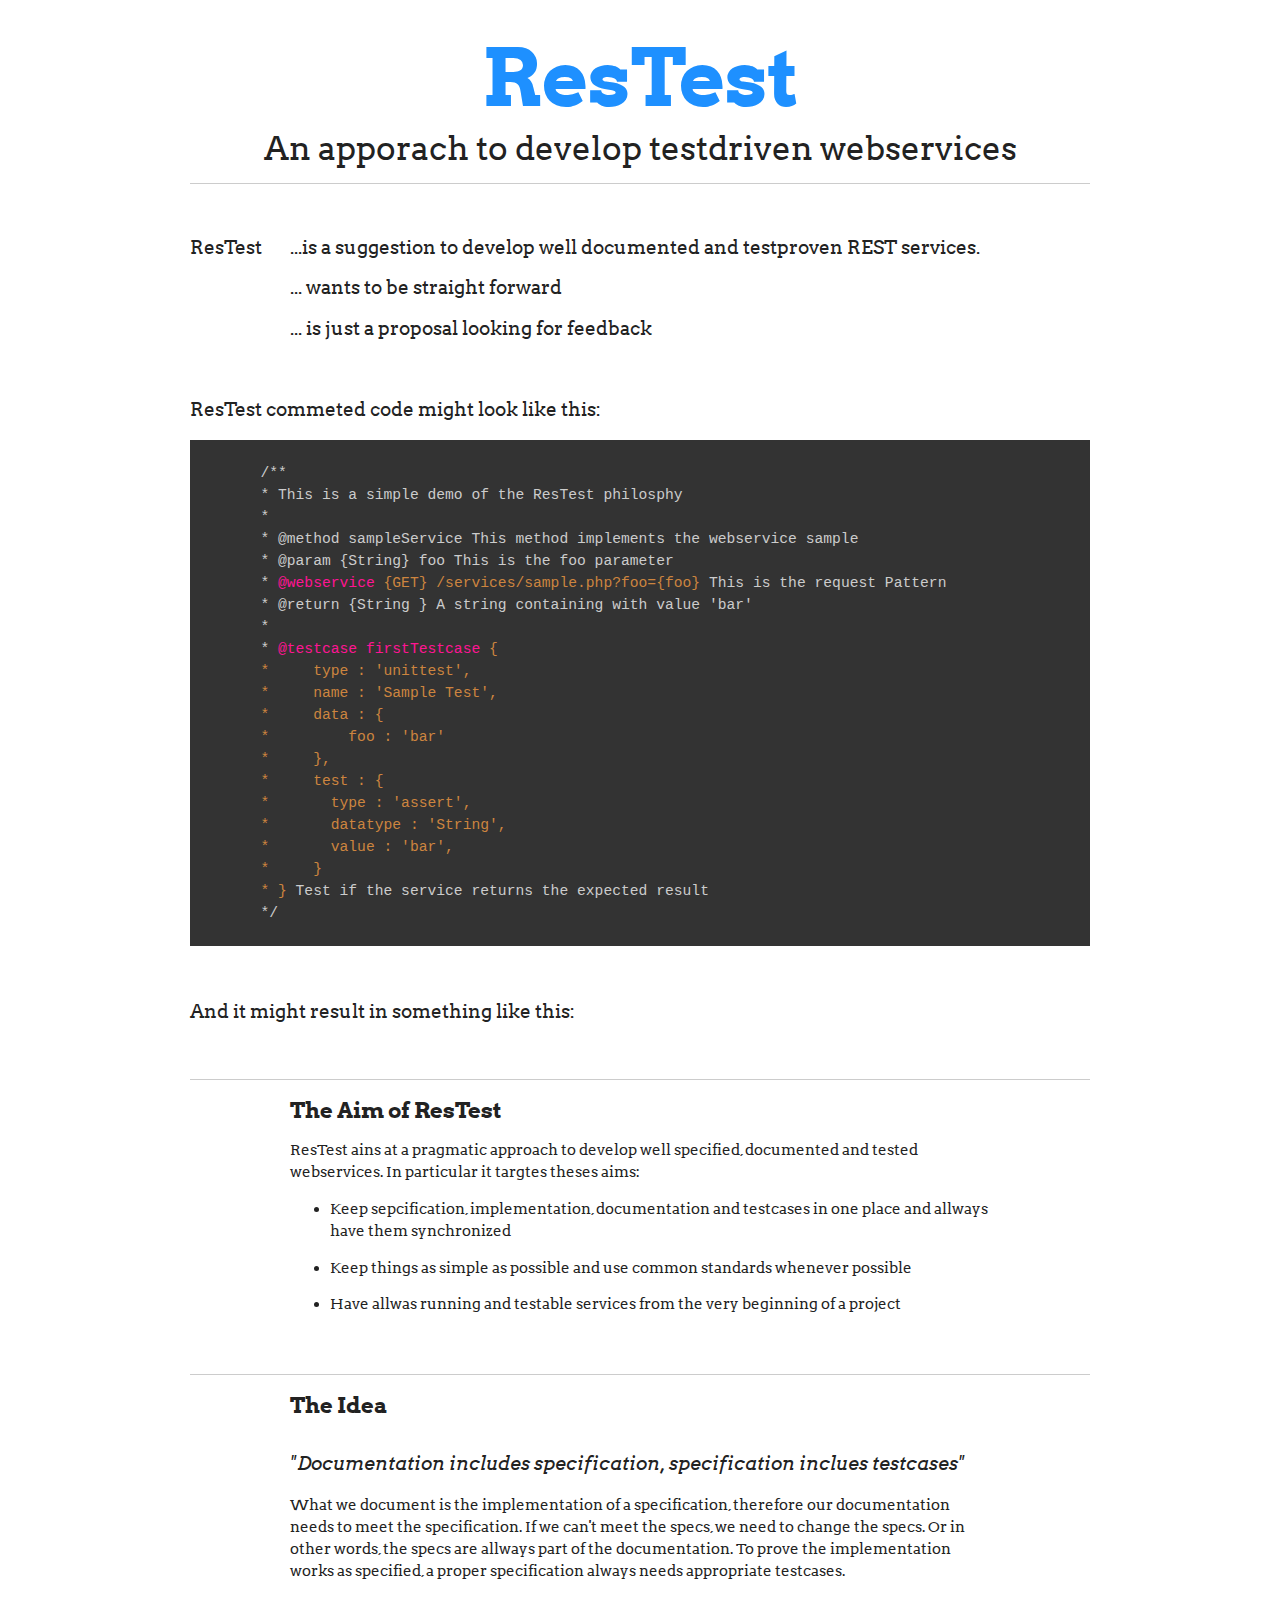
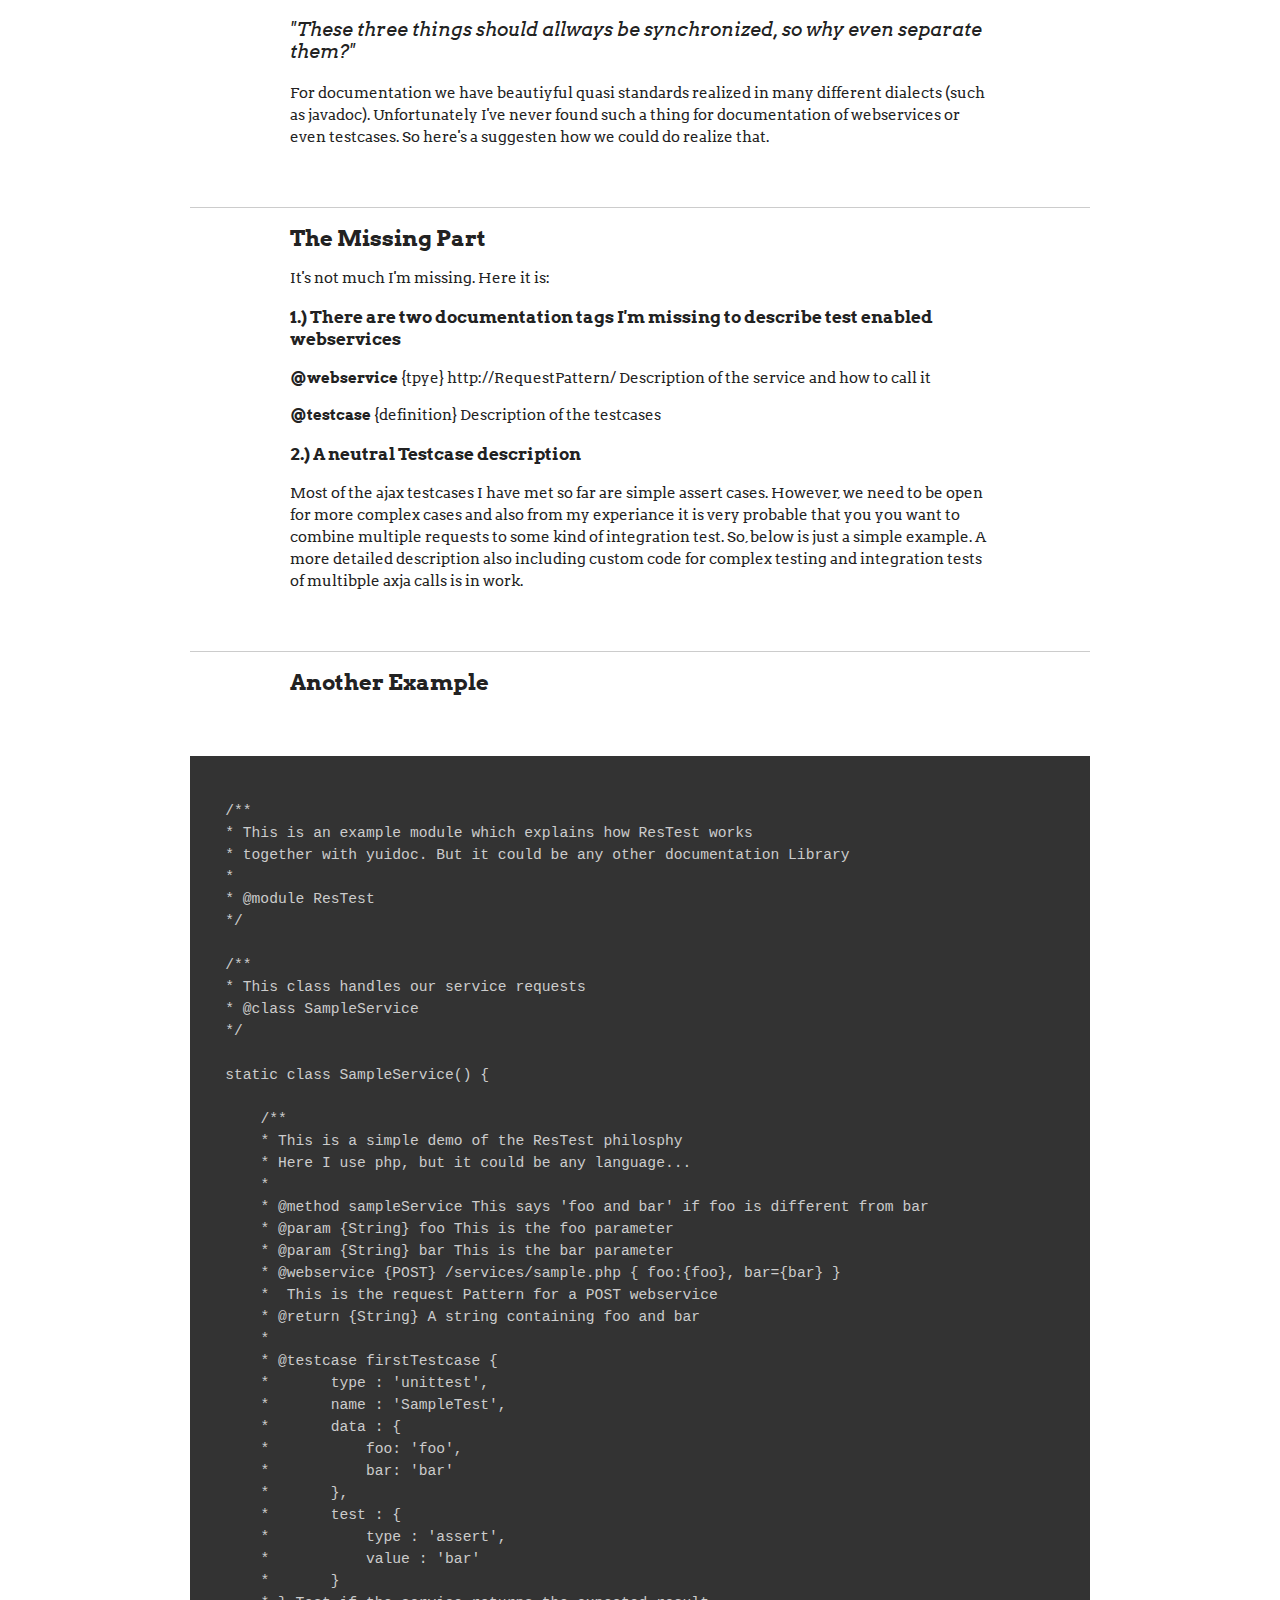
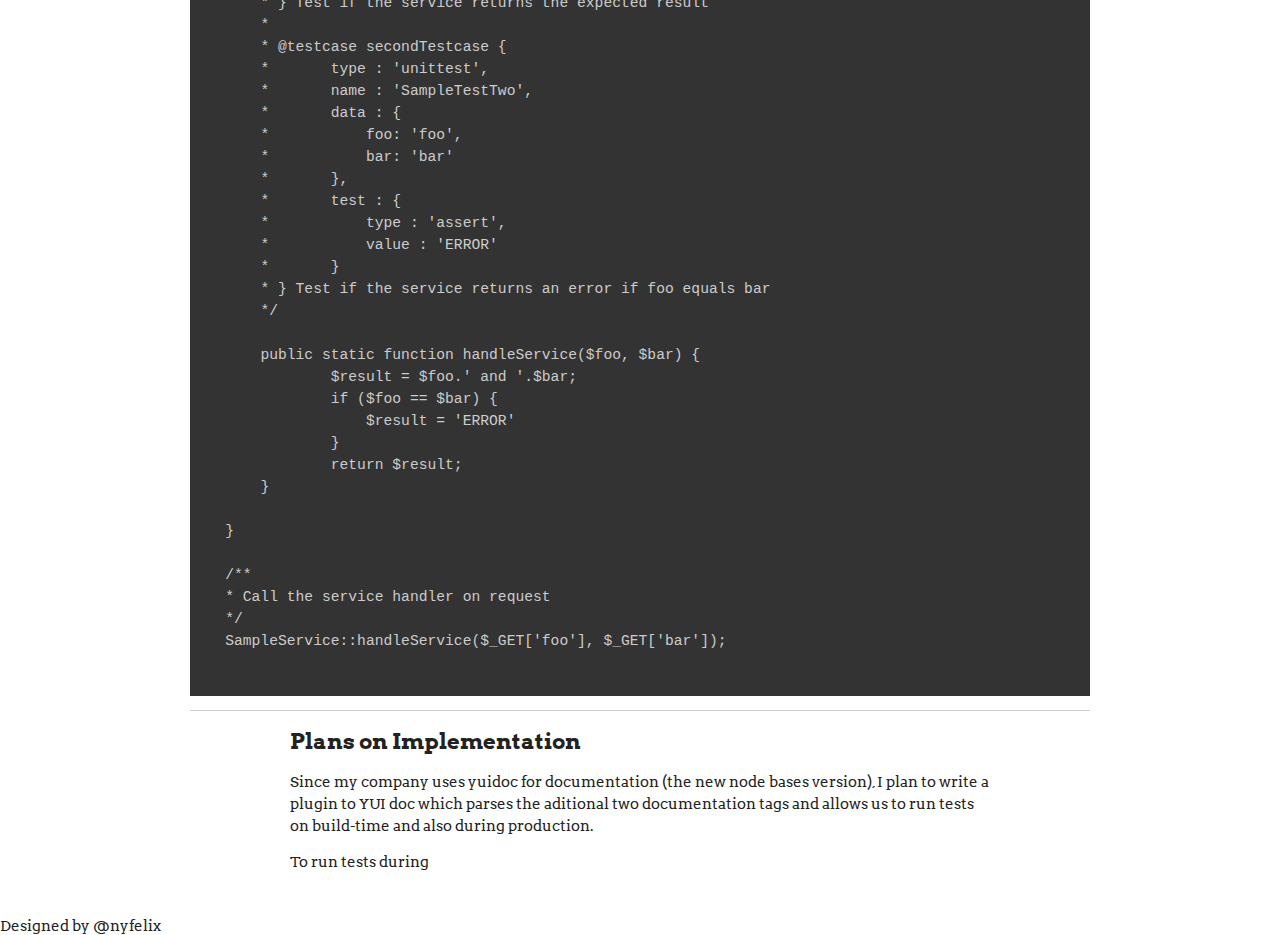
==== index.html @ 920cbd23 "First pages commit" ====
<!doctype html>
<!-- paulirish.com/2008/conditional-stylesheets-vs-css-hacks-answer-neither/ -->
<!--[if lt IE 7]> <html class="no-js ie6 oldie" lang="en"> <![endif]-->
<!--[if IE 7]>    <html class="no-js ie7 oldie" lang="en"> <![endif]-->
<!--[if IE 8]>    <html class="no-js ie8 oldie" lang="en"> <![endif]-->
<!-- Consider adding an manifest.appcache: h5bp.com/d/Offline -->
<!--[if gt IE 8]><!--> <html class="no-js" lang="en"> <!--<![endif]-->
<head>
  <meta charset="utf-8">

  <!-- Use the .htaccess and remove these lines to avoid edge case issues.
       More info: h5bp.com/b/378 -->
  <meta http-equiv="X-UA-Compatible" content="IE=edge,chrome=1">

  <title></title>
  <meta name="description" content="">
  <meta name="author" content="">

  <!-- Mobile viewport optimized: j.mp/bplateviewport -->
  <meta name="viewport" content="width=device-width,initial-scale=1">

  <!-- Place favicon.ico and apple-touch-icon.png in the root directory: mathiasbynens.be/notes/touch-icons -->

  <!-- CSS: implied media=all -->
  <!-- CSS concatenated and minified via ant build script-->
  <link rel="stylesheet" href="css/style.css">
  <!-- end CSS-->

  <!-- More ideas for your <head> here: h5bp.com/d/head-Tips -->

  <!-- All JavaScript at the bottom, except for Modernizr / Respond.
       Modernizr enables HTML5 elements & feature detects; Respond is a polyfill for min/max-width CSS3 Media Queries
       For optimal performance, use a custom Modernizr build: www.modernizr.com/download/ -->
  <script src="js/libs/modernizr-2.0.6.min.js"></script>
</head>

<body>

  <div id="container">
    <header id="title">
        <div class="title-main">ResTest</div>
        <div class="title-slogan">An apporach to develop testdriven webservices</div>
		<hr>
    </header>
    <div id="main" role="main">
        <p>&nbsp;</p>
        <div class="highlight"><div style="float: left;">ResTest</div><div class="indent">...is a suggestion to develop well documented and testproven REST services.</div></div>
		<p class="highlight"><span class="indent">... wants to be straight forward</span></p>
		<p class="highlight"><span class="indent">... is just a proposal looking for feedback</span></p>
		<p>&nbsp;</p>
                <p class="highlight">ResTest commeted code might look like this:</p>
		<pre class="code">

	/**
	* This is a simple demo of the ResTest philosphy
	* 
	* @method sampleService This method implements the webservice sample
	* @param {String} foo This is the foo parameter
	* <span class="code-tag">@webservice </span><span class="code-values">{GET} /services/sample.php?foo={foo}</span> This is the request Pattern
	* @return {String } A string containing with value 'bar'
	* 
	* <span class="code-tag">@testcase firstTestcase </span><span class="code-values">{
	*     type : 'unittest',
	*     name : 'Sample Test',
	*     data : {
	*         foo : 'bar'
	*     },
	*     test : {
	*       type : 'assert',
	*       datatype : 'String',
	*       value : 'bar',
	*     }
	* }</span> Test if the service returns the expected result
	*/
		</pre>
                <p>&nbsp;</p>
                <p class="highlight">And it might result in something like this:</p>
                <p>&nbsp;</p>
		<hr>
		<article>
		<h2>The Aim of ResTest</h2>
		<p>ResTest ains at a pragmatic approach to develop well specified, documented and tested webservices.
		In particular it targtes theses aims:</p>
		<ul>
		 <li>Keep sepcification, implementation, documentation and testcases in one place and allways have them synchronized</li>
		 <li>Keep things as simple as possible and use common standards whenever possible</li>
		 <li>Have allwas running and testable services from the very beginning of a project</li>
		 </ul>
		</article>
		<hr>
		<article>
		<h2>The Idea</h2>
		<p class="cite">"Documentation includes specification, specification inclues testcases"</p>
 
		<p>What we document is the implementation of a specification, therefore our 
		documentation needs to meet the specification. If we can't meet the specs,
		we need to change the specs. Or in other words, the specs are allways part
		of the documentation. To prove the implementation works as specified, a proper
		specification always needs appropriate testcases.</p>

		<p class="cite">"These three things should allways be synchronized, so why even separate them?"</p>
		
		<p>For documentation we have beautiyful quasi standards realized in many 
		different dialects (such as javadoc). Unfortunately I've never found 
		such a thing for documentation of webservices or even testcases. So here's
		a suggesten how we could do realize that.</p>
		</article>
                <hr>
		<article>
		<h2>The Missing Part</h2>

		<p>It's not much I'm missing. Here it is:</p>

		<h3>1.) There are two documentation tags I'm missing to describe test enabled webservices</h3>
                <p><strong>@webservice</strong> {tpye} http://RequestPattern/ Description of the service and how to call it</p>
                <p><strong>@testcase</strong> {definition} Description of the testcases</p>
		<h3>2.) A neutral Testcase description</h3>
		<p>Most of the ajax testcases I have met so far are simple assert cases. However, we need
                to be open for more complex cases and also from my experiance it is very probable that you
                you want to combine multiple requests to some kind of integration test. So, below is just a
                simple example. A more detailed description also including custom code for complex testing
                and integration tests of multibple axja calls is in work.
                </article>
                <hr>
		<article>
		<h2>Another Example</h2>
		</article>
		<pre class="code"><code>

    /**
    * This is an example module which explains how ResTest works
    * together with yuidoc. But it could be any other documentation Library
    *
    * @module ResTest
    */

    /**
    * This class handles our service requests
    * @class SampleService
    */

    static class SampleService() {

        /**
        * This is a simple demo of the ResTest philosphy
        * Here I use php, but it could be any language...
        *
        * @method sampleService This says 'foo and bar' if foo is different from bar
        * @param {String} foo This is the foo parameter
        * @param {String} bar This is the bar parameter
        * @webservice {POST} /services/sample.php { foo:{foo}, bar={bar} }
        *  This is the request Pattern for a POST webservice
        * @return {String} A string containing foo and bar
        *
        * @testcase firstTestcase {
        *	type : 'unittest',
        *	name : 'SampleTest',
        *       data : {
        *           foo: 'foo',
        *           bar: 'bar'
        *       },
        *	test : {
        *           type : 'assert',
        *           value : 'bar'
        *	}
        * } Test if the service returns the expected result
        *
        * @testcase secondTestcase {
        *	type : 'unittest',
        *	name : 'SampleTestTwo',
        *       data : {
        *           foo: 'foo',
        *           bar: 'bar'
        *       },
        *	test : {
        *           type : 'assert',
        *           value : 'ERROR'
        *	}
        * } Test if the service returns an error if foo equals bar
        */

        public static function handleService($foo, $bar) {
                $result = $foo.' and '.$bar;
                if ($foo == $bar) {
                    $result = 'ERROR'
                }
                return $result;
        }

    }

    /**
    * Call the service handler on request
    */
    SampleService::handleService($_GET['foo'], $_GET['bar']);

		</code></pre>
                
                <hr>
		<article>
		<h2>Plans on Implementation</h2>

		<p>Since my company uses yuidoc for documentation (the new node bases version), I plan to write a plugin
		to YUI doc which parses the aditional two documentation tags and allows us to run tests on build-time and
                also during production.</p>
                <p>To run tests during 
		</article>
    </div>
    <footer>
        Designed by @nyfelix
    </footer>
  </div> <!--! end of #container -->


  <!-- JavaScript at the bottom for fast page loading -->

  <!-- Grab Google CDN's jQuery, with a protocol relative URL; fall back to local if offline -->
  <script src="//ajax.googleapis.com/ajax/libs/jquery/1.7.1/jquery.min.js"></script>
  <script>window.jQuery || document.write('<script src="js/libs/jquery-1.7.1.min.js"><\/script>')</script>


  <!-- scripts concatenated and minified via ant build script-->
  <script defer src="js/plugins.js"></script>
  <script defer src="js/script.js"></script>
  <!-- end scripts-->

	
  <!-- Change UA-XXXXX-X to be your site's ID -->
  <script>
    window._gaq = [['_setAccount','UAXXXXXXXX1'],['_trackPageview'],['_trackPageLoadTime']];
    Modernizr.load({
      load: ('https:' == location.protocol ? '//ssl' : '//www') + '.google-analytics.com/ga.js'
    });
  </script>


  <!-- Prompt IE 6 users to install Chrome Frame. Remove this if you want to support IE 6.
       chromium.org/developers/how-tos/chrome-frame-getting-started -->
  <!--[if lt IE 7 ]>
    <script src="//ajax.googleapis.com/ajax/libs/chrome-frame/1.0.3/CFInstall.min.js"></script>
    <script>window.attachEvent('onload',function(){CFInstall.check({mode:'overlay'})})</script>
  <![endif]-->
  
</body>
</html>
---- css/style.css ----
/* 
 * HTML5 ✰ Boilerplate
 *
 * What follows is the result of much research on cross-browser styling. 
 * Credit left inline and big thanks to Nicolas Gallagher, Jonathan Neal,
 * Kroc Camen, and the H5BP dev community and team.
 *
 * Detailed information about this CSS: h5bp.com/css
 * 
 * ==|== normalize ==========================================================
 */


/* =============================================================================
   HTML5 display definitions
   ========================================================================== */

article, aside, details, figcaption, figure, footer, header, hgroup, nav, section { display: block; }
audio, canvas, video { display: inline-block; *display: inline; *zoom: 1; }
audio:not([controls]) { display: none; }
[hidden] { display: none; }

/* =============================================================================
   Base
   ========================================================================== */

/*
 * 1. Correct text resizing oddly in IE6/7 when body font-size is set using em units
 * 2. Force vertical scrollbar in non-IE
 * 3. Prevent iOS text size adjust on device orientation change, without disabling user zoom: h5bp.com/g
 */

html { font-size: 100%; overflow-y: scroll; -webkit-text-size-adjust: 100%; -ms-text-size-adjust: 100%; }

body { margin: 0; font-size: 13px; line-height: 1.231; }

body, button, input, select, textarea { font-family: sans-serif; color: #222; }

/* 
 * Remove text-shadow in selection highlight: h5bp.com/i
 * These selection declarations have to be separate
 * Also: hot pink! (or customize the background color to match your design)
 */

::-moz-selection { background: #fe57a1; color: #fff; text-shadow: none; }
::selection { background: #fe57a1; color: #fff; text-shadow: none; }


/* =============================================================================
   Links
   ========================================================================== */

a { color: #00e; }
a:visited { color: #551a8b; }
a:hover { color: #06e; }
a:focus { outline: thin dotted; }

/* Improve readability when focused and hovered in all browsers: h5bp.com/h */
a:hover, a:active { outline: 0; }


/* =============================================================================
   Typography
   ========================================================================== */

abbr[title] { border-bottom: 1px dotted; }

b, strong { font-weight: bold; }

blockquote { margin: 1em 40px; }

dfn { font-style: italic; }

hr { display: block; height: 1px; border: 0; border-top: 1px solid #ccc; margin: 1em 0; padding: 0; }

ins { background: #ff9; color: #000; text-decoration: none; }

mark { background: #ff0; color: #000; font-style: italic; font-weight: bold; }

/* Redeclare monospace font family: h5bp.com/j */
pre, code, kbd, samp { font-family: monospace, monospace; _font-family: 'courier new', monospace; font-size: 1em; }

/* Improve readability of pre-formatted text in all browsers */
pre { white-space: pre; white-space: pre-wrap; word-wrap: break-word; }

q { quotes: none; }
q:before, q:after { content: ""; content: none; }

small { font-size: 85%; }

/* Position subscript and superscript content without affecting line-height: h5bp.com/k */
sub, sup { font-size: 75%; line-height: 0; position: relative; vertical-align: baseline; }
sup { top: -0.5em; }
sub { bottom: -0.25em; }


/* =============================================================================
   Lists
   ========================================================================== */

ul, ol { margin: 1em 0; padding: 0 0 0 40px; }
dd { margin: 0 0 0 40px; }
nav ul, nav ol { list-style: none; list-style-image: none; margin: 0; padding: 0; }


/* =============================================================================
   Embedded content
   ========================================================================== */

/*
 * 1. Improve image quality when scaled in IE7: h5bp.com/d
 * 2. Remove the gap between images and borders on image containers: h5bp.com/e 
 */

img { border: 0; -ms-interpolation-mode: bicubic; vertical-align: middle; }

/*
 * Correct overflow not hidden in IE9 
 */

svg:not(:root) { overflow: hidden; }


/* =============================================================================
   Figures
   ========================================================================== */

figure { margin: 0; }


/* =============================================================================
   Forms
   ========================================================================== */

form { margin: 0; }
fieldset { border: 0; margin: 0; padding: 0; }

/* Indicate that 'label' will shift focus to the associated form element */
label { cursor: pointer; }

/* 
 * 1. Correct color not inheriting in IE6/7/8/9 
 * 2. Correct alignment displayed oddly in IE6/7 
 */

legend { border: 0; *margin-left: -7px; padding: 0; }

/*
 * 1. Correct font-size not inheriting in all browsers
 * 2. Remove margins in FF3/4 S5 Chrome
 * 3. Define consistent vertical alignment display in all browsers
 */

button, input, select, textarea { font-size: 100%; margin: 0; vertical-align: baseline; *vertical-align: middle; }

/*
 * 1. Define line-height as normal to match FF3/4 (set using !important in the UA stylesheet)
 * 2. Correct inner spacing displayed oddly in IE6/7
 */

button, input { line-height: normal; *overflow: visible; }

/*
 * Reintroduce inner spacing in 'table' to avoid overlap and whitespace issues in IE6/7
 */

table button, table input { *overflow: auto; }

/*
 * 1. Display hand cursor for clickable form elements
 * 2. Allow styling of clickable form elements in iOS
 */

button, input[type="button"], input[type="reset"], input[type="submit"] { cursor: pointer; -webkit-appearance: button; }

/*
 * Consistent box sizing and appearance
 */

input[type="checkbox"], input[type="radio"] { box-sizing: border-box; }
input[type="search"] { -webkit-appearance: textfield; -moz-box-sizing: content-box; -webkit-box-sizing: content-box; box-sizing: content-box; }
input[type="search"]::-webkit-search-decoration { -webkit-appearance: none; }

/* 
 * Remove inner padding and border in FF3/4: h5bp.com/l 
 */

button::-moz-focus-inner, input::-moz-focus-inner { border: 0; padding: 0; }

/* 
 * 1. Remove default vertical scrollbar in IE6/7/8/9 
 * 2. Allow only vertical resizing
 */

textarea { overflow: auto; vertical-align: top; resize: vertical; }

/* Colors for form validity */
input:valid, textarea:valid {  }
input:invalid, textarea:invalid { background-color: #f0dddd; }


/* =============================================================================
   Tables
   ========================================================================== */

table { border-collapse: collapse; border-spacing: 0; }
td { vertical-align: top; }


/* ==|== primary styles =====================================================
   Author: Felix Nyffenegger
   Thanks to BoilerPlate people ;-)
   ========================================================================== */

@font-face {
    font-family: 'Arvo';
    src: url('../font/Arvo-Regular.ttf') format('truetype');
    font-weight: normal;
    font-style: normal;
}

@font-face {
    font-family: 'Arvo';
    src: url('../font/Arvo-Bold.ttf') format('truetype');
    font-weight: bold;
    font-style: normal;
}

@font-face {
    font-family: 'Arvo';
    src: url('../font/Arvo-BoldItalic.ttf') format('truetype');
    font-weight: bold;
    font-style: italic;
}

@font-face {
    font-family: 'Arvo';
    src: url('../font/Arvo-Italic.ttf') format('truetype');
    font-weight: normal;
    font-style: italic;
}


body {
    font-family: Arvo, Helvetica, sans-serif;
    background-color: #fff;
	font-size: 11pt;
}

header {
    text-align: center;
    margin-top: 2em;
    width: 900px;
    margin-left: auto;
    margin-right: auto;
}

li {
    margin-top: 1em;
    margin-bottom: 1em;
}

article {
    padding-bottom: 2em;
}

.title-main {
    font-weight: bold;
    color: dodgerBlue;
    font-size: 60pt;
}

.title-slogan {
    font-size: 25pt;
}

#main {
	margin-left:auto;
	margin-right:auto;
	width:900px;
        line-height: 1.5em;
}

#main article {
	width:700px;
	margin-left:100px;
}

.highlight {
	font-size:14pt;
	/*background-color: yellow;*/
}

.indent {
	margin-left:100px;
}
.code {
	color: #cccccc;
	background-color:#333333;
}

.code-tag {
    color:deeppink;
}

.code-values {
    color:peru;
}

.cite {
    font-size: 14pt;
    font-style: italic;
	margin-top: 2em;
	margin-bottom: 1em;
}




/* ==|== non-semantic helper classes ========================================
   Please define your styles before this section.
   ========================================================================== */

/* For image replacement */
.ir { display: block; border: 0; text-indent: -999em; overflow: hidden; background-color: transparent; background-repeat: no-repeat; text-align: left; direction: ltr; }
.ir br { display: none; }

/* Hide from both screenreaders and browsers: h5bp.com/u */
.hidden { display: none !important; visibility: hidden; }

/* Hide only visually, but have it available for screenreaders: h5bp.com/v */
.visuallyhidden { border: 0; clip: rect(0 0 0 0); height: 1px; margin: -1px; overflow: hidden; padding: 0; position: absolute; width: 1px; }

/* Extends the .visuallyhidden class to allow the element to be focusable when navigated to via the keyboard: h5bp.com/p */
.visuallyhidden.focusable:active, .visuallyhidden.focusable:focus { clip: auto; height: auto; margin: 0; overflow: visible; position: static; width: auto; }

/* Hide visually and from screenreaders, but maintain layout */
.invisible { visibility: hidden; }

/* Contain floats: h5bp.com/q */ 
.clearfix:before, .clearfix:after { content: ""; display: table; }
.clearfix:after { clear: both; }
.clearfix { zoom: 1; }



/* ==|== media queries ======================================================
   PLACEHOLDER Media Queries for Responsive Design.
   These override the primary ('mobile first') styles
   Modify as content requires.
   ========================================================================== */

@media only screen and (min-width: 480px) {
  /* Style adjustments for viewports 480px and over go here */

}

@media only screen and (min-width: 768px) {
  /* Style adjustments for viewports 768px and over go here */

}



/* ==|== print styles =======================================================
   Print styles.
   Inlined to avoid required HTTP connection: h5bp.com/r
   ========================================================================== */
 
@media print {
  * { background: transparent !important; color: black !important; text-shadow: none !important; filter:none !important; -ms-filter: none !important; } /* Black prints faster: h5bp.com/s */
  a, a:visited { text-decoration: underline; }
  a[href]:after { content: " (" attr(href) ")"; }
  abbr[title]:after { content: " (" attr(title) ")"; }
  .ir a:after, a[href^="javascript:"]:after, a[href^="#"]:after { content: ""; }  /* Don't show links for images, or javascript/internal links */
  pre, blockquote { border: 1px solid #999; page-break-inside: avoid; }
  thead { display: table-header-group; } /* h5bp.com/t */
  tr, img { page-break-inside: avoid; }
  img { max-width: 100% !important; }
  @page { margin: 0.5cm; }
  p, h2, h3 { orphans: 3; widows: 3; }
  h2, h3 { page-break-after: avoid; }
}
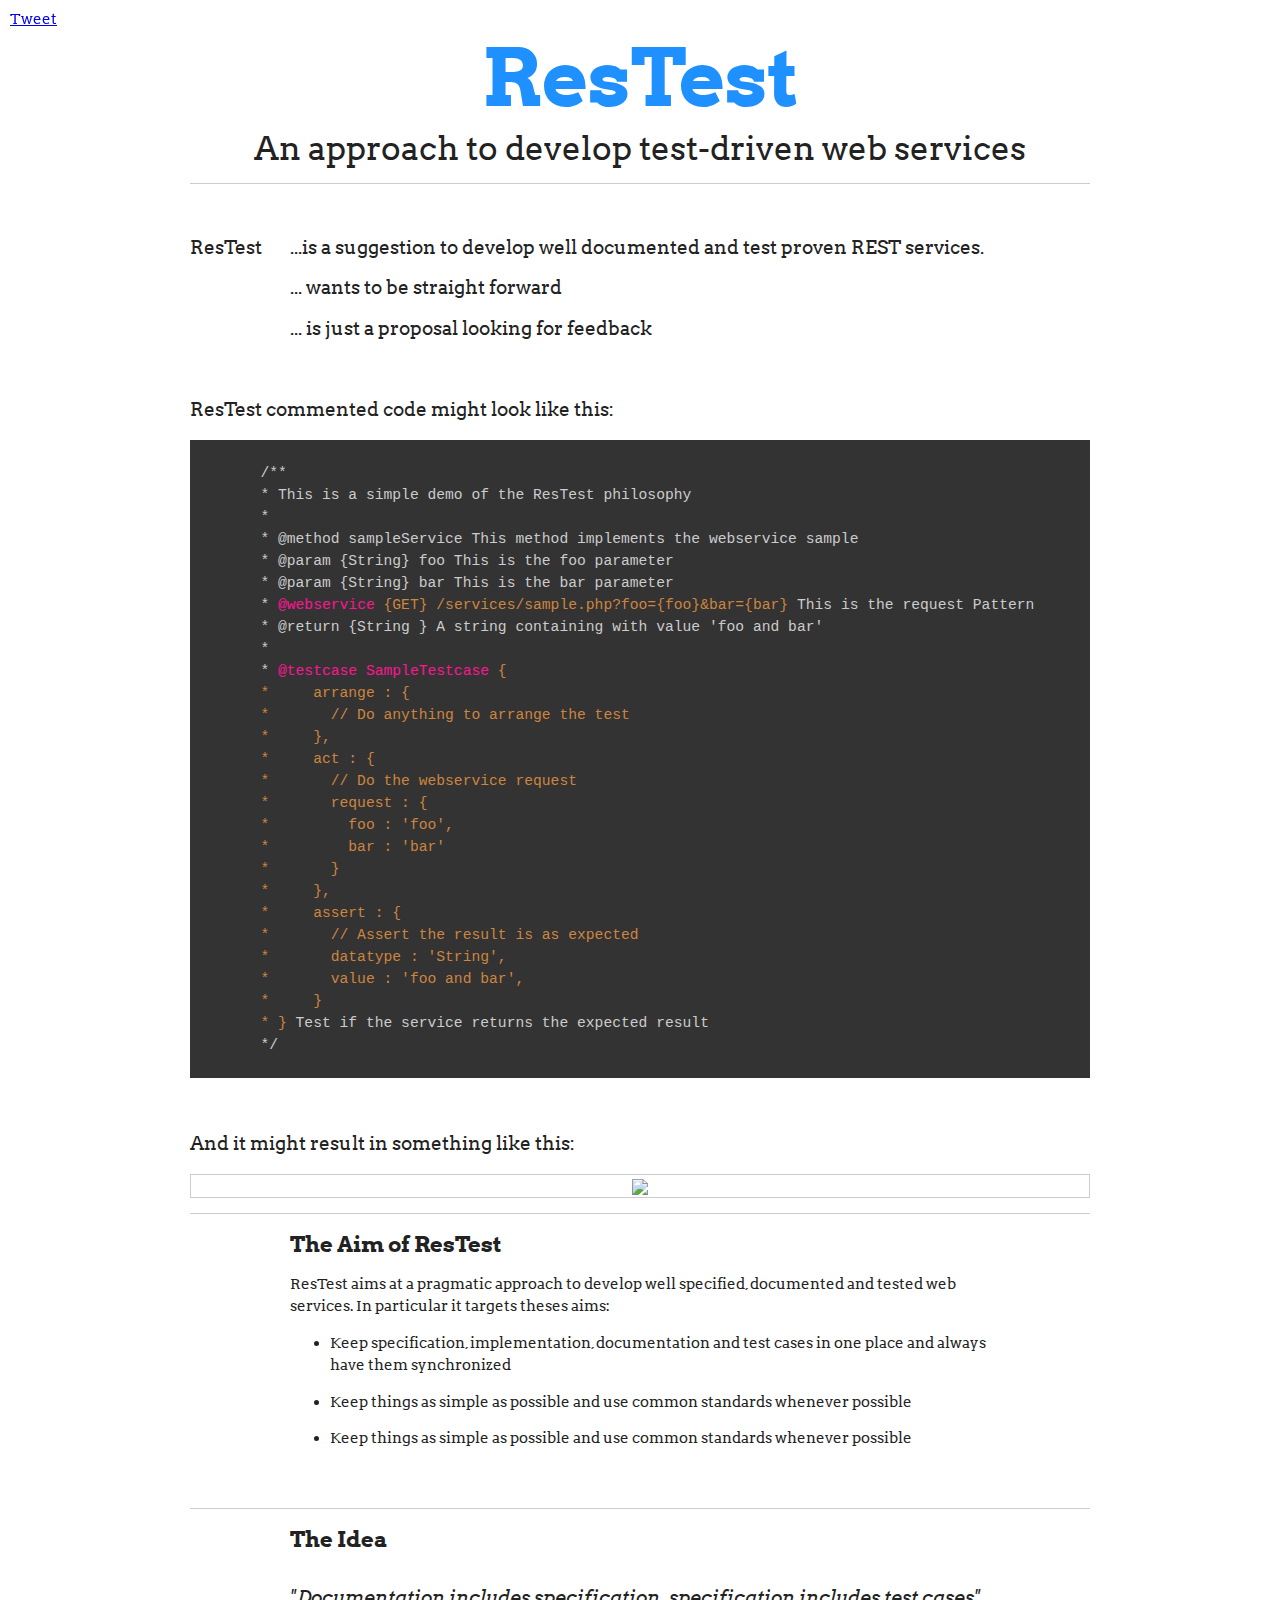
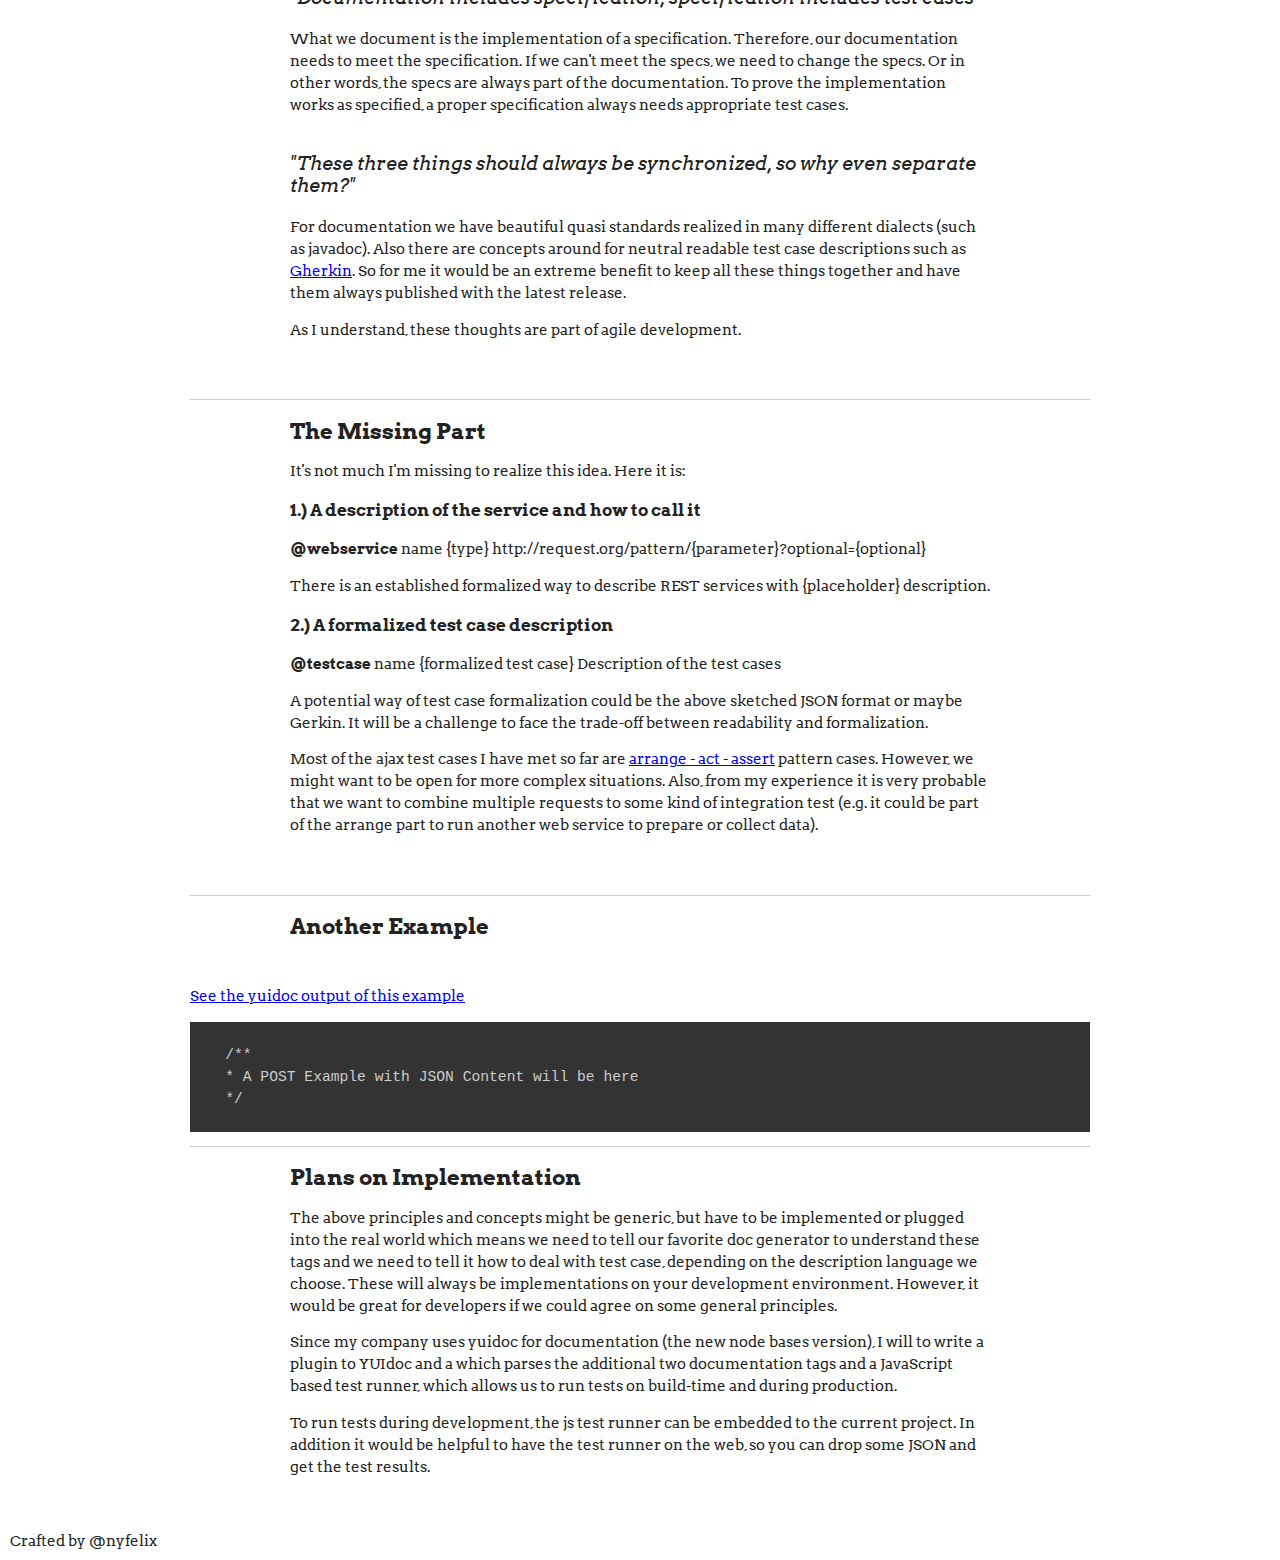
==== commit ef0c9b3e: "update and many corrections" ====
--- a/index.html
+++ b/index.html
@@ -39,175 +39,130 @@
   <div id="container">
     <header id="title">
         <div class="title-main">ResTest</div>
-        <div class="title-slogan">An apporach to develop testdriven webservices</div>
-		<hr>
-    </header>
+        <div class="title-slogan">An approach to develop test-driven web services</div>
+        <hr>
+        <div id="feedback">
+        <a href="https://twitter.com/share" class="twitter-share-button" data-via="nyfelix" data-size="large" data-hashtags="restest">Tweet</a>
+        <script>!function(d,s,id){var js,fjs=d.getElementsByTagName(s)[0];if(!d.getElementById(id)){js=d.createElement(s);js.id=id;js.src="//platform.twitter.com/widgets.js";fjs.parentNode.insertBefore(js,fjs);}}(document,"script","twitter-wjs");</script>
+        </div>
+    </header>      
     <div id="main" role="main">
         <p>&nbsp;</p>
-        <div class="highlight"><div style="float: left;">ResTest</div><div class="indent">...is a suggestion to develop well documented and testproven REST services.</div></div>
+        <div class="highlight"><div style="float: left;">ResTest</div><div class="indent">...is a suggestion to develop well documented and test proven REST services.</div></div>
 		<p class="highlight"><span class="indent">... wants to be straight forward</span></p>
 		<p class="highlight"><span class="indent">... is just a proposal looking for feedback</span></p>
 		<p>&nbsp;</p>
-                <p class="highlight">ResTest commeted code might look like this:</p>
+                <p class="highlight">ResTest commented code might look like this:</p>
 		<pre class="code">
 
 	/**
-	* This is a simple demo of the ResTest philosphy
+	* This is a simple demo of the ResTest philosophy
 	* 
 	* @method sampleService This method implements the webservice sample
 	* @param {String} foo This is the foo parameter
-	* <span class="code-tag">@webservice </span><span class="code-values">{GET} /services/sample.php?foo={foo}</span> This is the request Pattern
-	* @return {String } A string containing with value 'bar'
+	* @param {String} bar This is the bar parameter
+	* <span class="code-tag">@webservice </span><span class="code-values">{GET} /services/sample.php?foo={foo}&bar={bar}</span> This is the request Pattern
+	* @return {String } A string containing with value 'foo and bar'
 	* 
-	* <span class="code-tag">@testcase firstTestcase </span><span class="code-values">{
-	*     type : 'unittest',
-	*     name : 'Sample Test',
-	*     data : {
-	*         foo : 'bar'
+	* <span class="code-tag">@testcase SampleTestcase </span><span class="code-values">{
+        *     arrange : {
+        *       // Do anything to arrange the test
 	*     },
-	*     test : {
-	*       type : 'assert',
+	*     act : {
+        *       // Do the webservice request
+        *       request : {
+        *         foo : 'foo',
+        *         bar : 'bar'
+        *       }
+        *     },
+	*     assert : {
+        *       // Assert the result is as expected
 	*       datatype : 'String',
-	*       value : 'bar',
+	*       value : 'foo and bar',
 	*     }
 	* }</span> Test if the service returns the expected result
 	*/
 		</pre>
                 <p>&nbsp;</p>
                 <p class="highlight">And it might result in something like this:</p>
-                <p>&nbsp;</p>
+                <div class="preview"><img src="img/example.png"></div>
 		<hr>
 		<article>
 		<h2>The Aim of ResTest</h2>
-		<p>ResTest ains at a pragmatic approach to develop well specified, documented and tested webservices.
-		In particular it targtes theses aims:</p>
+		<p>ResTest aims at a pragmatic approach to develop well specified, documented and tested web services. In particular it targets theses aims:</p>
 		<ul>
-		 <li>Keep sepcification, implementation, documentation and testcases in one place and allways have them synchronized</li>
+		 <li>Keep specification, implementation, documentation and test cases in one place and always have them synchronized</li>
 		 <li>Keep things as simple as possible and use common standards whenever possible</li>
-		 <li>Have allwas running and testable services from the very beginning of a project</li>
+		 <li>Keep things as simple as possible and use common standards whenever possible
+                 </li>
 		 </ul>
 		</article>
 		<hr>
 		<article>
 		<h2>The Idea</h2>
-		<p class="cite">"Documentation includes specification, specification inclues testcases"</p>
+		<p class="cite">"Documentation includes specification, specification includes test cases"</p>
  
-		<p>What we document is the implementation of a specification, therefore our 
-		documentation needs to meet the specification. If we can't meet the specs,
-		we need to change the specs. Or in other words, the specs are allways part
-		of the documentation. To prove the implementation works as specified, a proper
-		specification always needs appropriate testcases.</p>
-
-		<p class="cite">"These three things should allways be synchronized, so why even separate them?"</p>
+		<p>What we document is the implementation of a specification. Therefore, our documentation
+                    needs to meet the specification. If we can't meet the specs, we need to change the specs.
+                    Or in other words, the specs are always part of the documentation. To prove the
+                    implementation works as specified, a proper specification always needs appropriate test cases.</p>
+
+		<p class="cite">"These three things should always be synchronized, so why even separate them?"</p>
 		
-		<p>For documentation we have beautiyful quasi standards realized in many 
-		different dialects (such as javadoc). Unfortunately I've never found 
-		such a thing for documentation of webservices or even testcases. So here's
-		a suggesten how we could do realize that.</p>
+		<p>For documentation we have beautiful quasi standards realized in many different dialects
+                    (such as javadoc). Also there are concepts around for neutral readable test case descriptions
+                    such as <a href="https://github.com/cucumber/cucumber/wiki/Gherkin">Gherkin</a>. So for me it
+                    would be an extreme benefit to keep all these things together
+                    and have them always published with the latest release.</p>
+                <p>As I understand, these thoughts are part of agile development.</p>
 		</article>
                 <hr>
 		<article>
 		<h2>The Missing Part</h2>
 
-		<p>It's not much I'm missing. Here it is:</p>
-
-		<h3>1.) There are two documentation tags I'm missing to describe test enabled webservices</h3>
-                <p><strong>@webservice</strong> {tpye} http://RequestPattern/ Description of the service and how to call it</p>
-                <p><strong>@testcase</strong> {definition} Description of the testcases</p>
-		<h3>2.) A neutral Testcase description</h3>
-		<p>Most of the ajax testcases I have met so far are simple assert cases. However, we need
-                to be open for more complex cases and also from my experiance it is very probable that you
-                you want to combine multiple requests to some kind of integration test. So, below is just a
-                simple example. A more detailed description also including custom code for complex testing
-                and integration tests of multibple axja calls is in work.
+		<p>It's not much I'm missing to realize this idea. Here it is:</p>
+
+		<h3>1.) A description of the service and how to call it</h3>
+                <p><strong>@webservice</strong> name {type} http://request.org/pattern/{parameter}?optional={optional}</p>
+                There is an established formalized way to describe REST services with {placeholder} description.
+		<h3>2.) A formalized test case description</h3>
+                <p><strong>@testcase</strong> name {formalized test case} Description of the test cases</p>
+                <p>A potential way of test case formalization could be the above sketched JSON format or maybe Gerkin.
+                    It will be a challenge to face the trade-off between readability and formalization.</p>
+                <p>Most of the ajax test cases I have met so far are <a href="http://c2.com/cgi/wiki?ArrangeActAssert">arrange - act - assert</a>
+                pattern cases. However, we might want to be open for more complex situations. Also, from my experience it is very probable that we
+                want to combine multiple requests to some kind of integration test (e.g. it could be part of the arrange part to run another
+                web service to prepare or collect data).</p>
                 </article>
                 <hr>
 		<article>
 		<h2>Another Example</h2>
 		</article>
+                <a href="doc-example/index.html">See the yuidoc output of this example</a>
 		<pre class="code"><code>
-
     /**
-    * This is an example module which explains how ResTest works
-    * together with yuidoc. But it could be any other documentation Library
-    *
-    * @module ResTest
+    * A POST Example with JSON Content will be here
     */
-
-    /**
-    * This class handles our service requests
-    * @class SampleService
-    */
-
-    static class SampleService() {
-
-        /**
-        * This is a simple demo of the ResTest philosphy
-        * Here I use php, but it could be any language...
-        *
-        * @method sampleService This says 'foo and bar' if foo is different from bar
-        * @param {String} foo This is the foo parameter
-        * @param {String} bar This is the bar parameter
-        * @webservice {POST} /services/sample.php { foo:{foo}, bar={bar} }
-        *  This is the request Pattern for a POST webservice
-        * @return {String} A string containing foo and bar
-        *
-        * @testcase firstTestcase {
-        *	type : 'unittest',
-        *	name : 'SampleTest',
-        *       data : {
-        *           foo: 'foo',
-        *           bar: 'bar'
-        *       },
-        *	test : {
-        *           type : 'assert',
-        *           value : 'bar'
-        *	}
-        * } Test if the service returns the expected result
-        *
-        * @testcase secondTestcase {
-        *	type : 'unittest',
-        *	name : 'SampleTestTwo',
-        *       data : {
-        *           foo: 'foo',
-        *           bar: 'bar'
-        *       },
-        *	test : {
-        *           type : 'assert',
-        *           value : 'ERROR'
-        *	}
-        * } Test if the service returns an error if foo equals bar
-        */
-
-        public static function handleService($foo, $bar) {
-                $result = $foo.' and '.$bar;
-                if ($foo == $bar) {
-                    $result = 'ERROR'
-                }
-                return $result;
-        }
-
-    }
-
-    /**
-    * Call the service handler on request
-    */
-    SampleService::handleService($_GET['foo'], $_GET['bar']);
-
 		</code></pre>
                 
                 <hr>
 		<article>
 		<h2>Plans on Implementation</h2>
-
-		<p>Since my company uses yuidoc for documentation (the new node bases version), I plan to write a plugin
-		to YUI doc which parses the aditional two documentation tags and allows us to run tests on build-time and
-                also during production.</p>
-                <p>To run tests during 
+                <p>The above principles and concepts might be generic, but have to be implemented or plugged into the
+                    real world which means we need to tell our favorite doc generator to understand these tags and we
+                    need to tell it how to deal with test case, depending on the description language we choose. These
+                    will always be implementations on your development environment. However, it would be great for
+                    developers if we could agree on some general principles.</p>
+		<p>Since my company uses yuidoc for documentation (the new node bases version), I will to write a
+                    plugin to YUIdoc and a which parses the additional two documentation tags and a JavaScript based
+                    test runner, which allows us to run tests on build-time and during production.</p>
+                <p>To run tests during development, the js test runner can be embedded to the current project. In
+                    addition it would be helpful to have the test runner on the web, so you can drop some JSON and
+                    get the test results.</p>
 		</article>
     </div>
     <footer>
-        Designed by @nyfelix
+        Crafted by @nyfelix
     </footer>
   </div> <!--! end of #container -->
 
--- a/css/style.css
+++ b/css/style.css
@@ -255,6 +255,10 @@
     margin-right: auto;
 }
 
+footer {
+    margin : 10px;
+}
+
 li {
     margin-top: 1em;
     margin-bottom: 1em;
@@ -272,6 +276,32 @@
 
 .title-slogan {
     font-size: 25pt;
+}
+
+.preview {
+    border: 1px solid #cccccc;
+    text-align: center;
+}
+
+#feedback {
+    position: fixed;
+    top : 0px;
+    left : 0px;
+    margin: 10px;
+}
+
+
+#feedback {
+    position: fixed;
+    top : 0px;
+    left : 0px;
+    margin: 10px;
+}
+
+@media screen and (max-width: 1150px) {
+    #feedback {
+        position: relative;
+    }
 }
 
 #main {
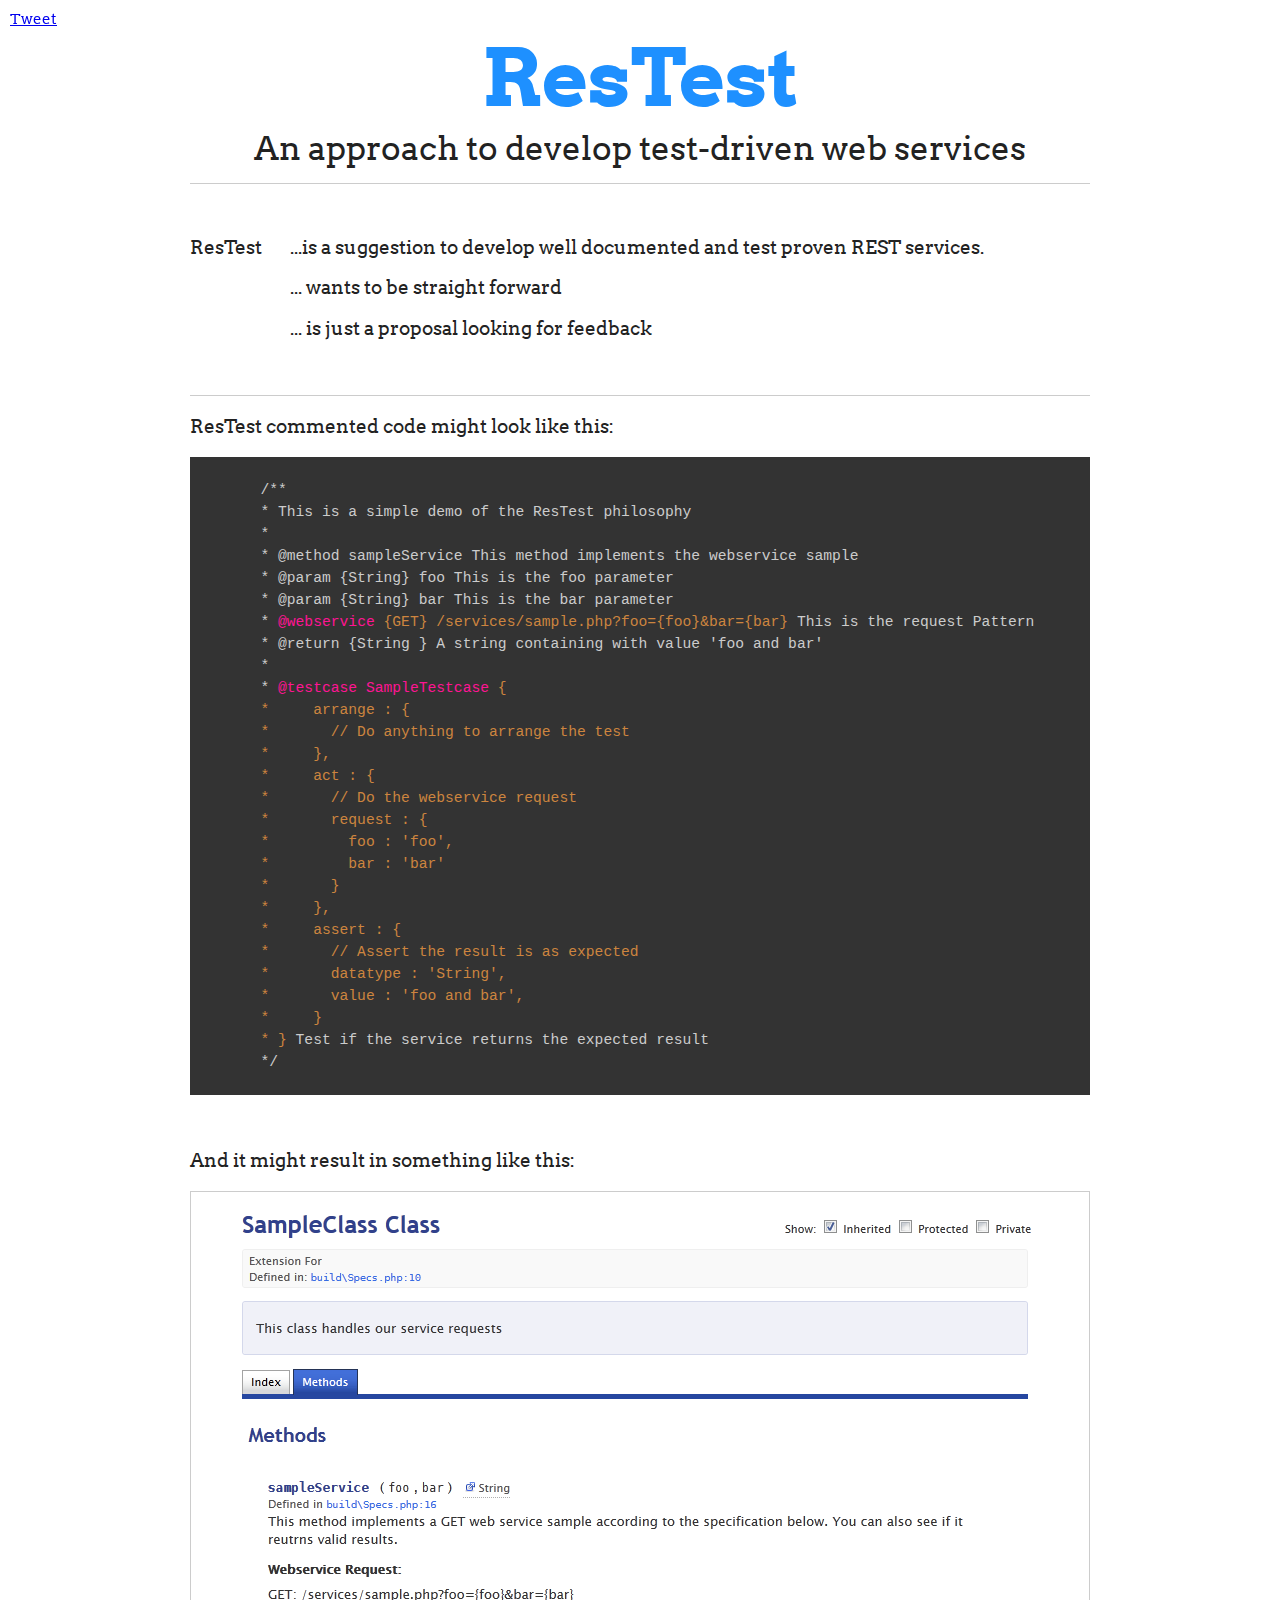
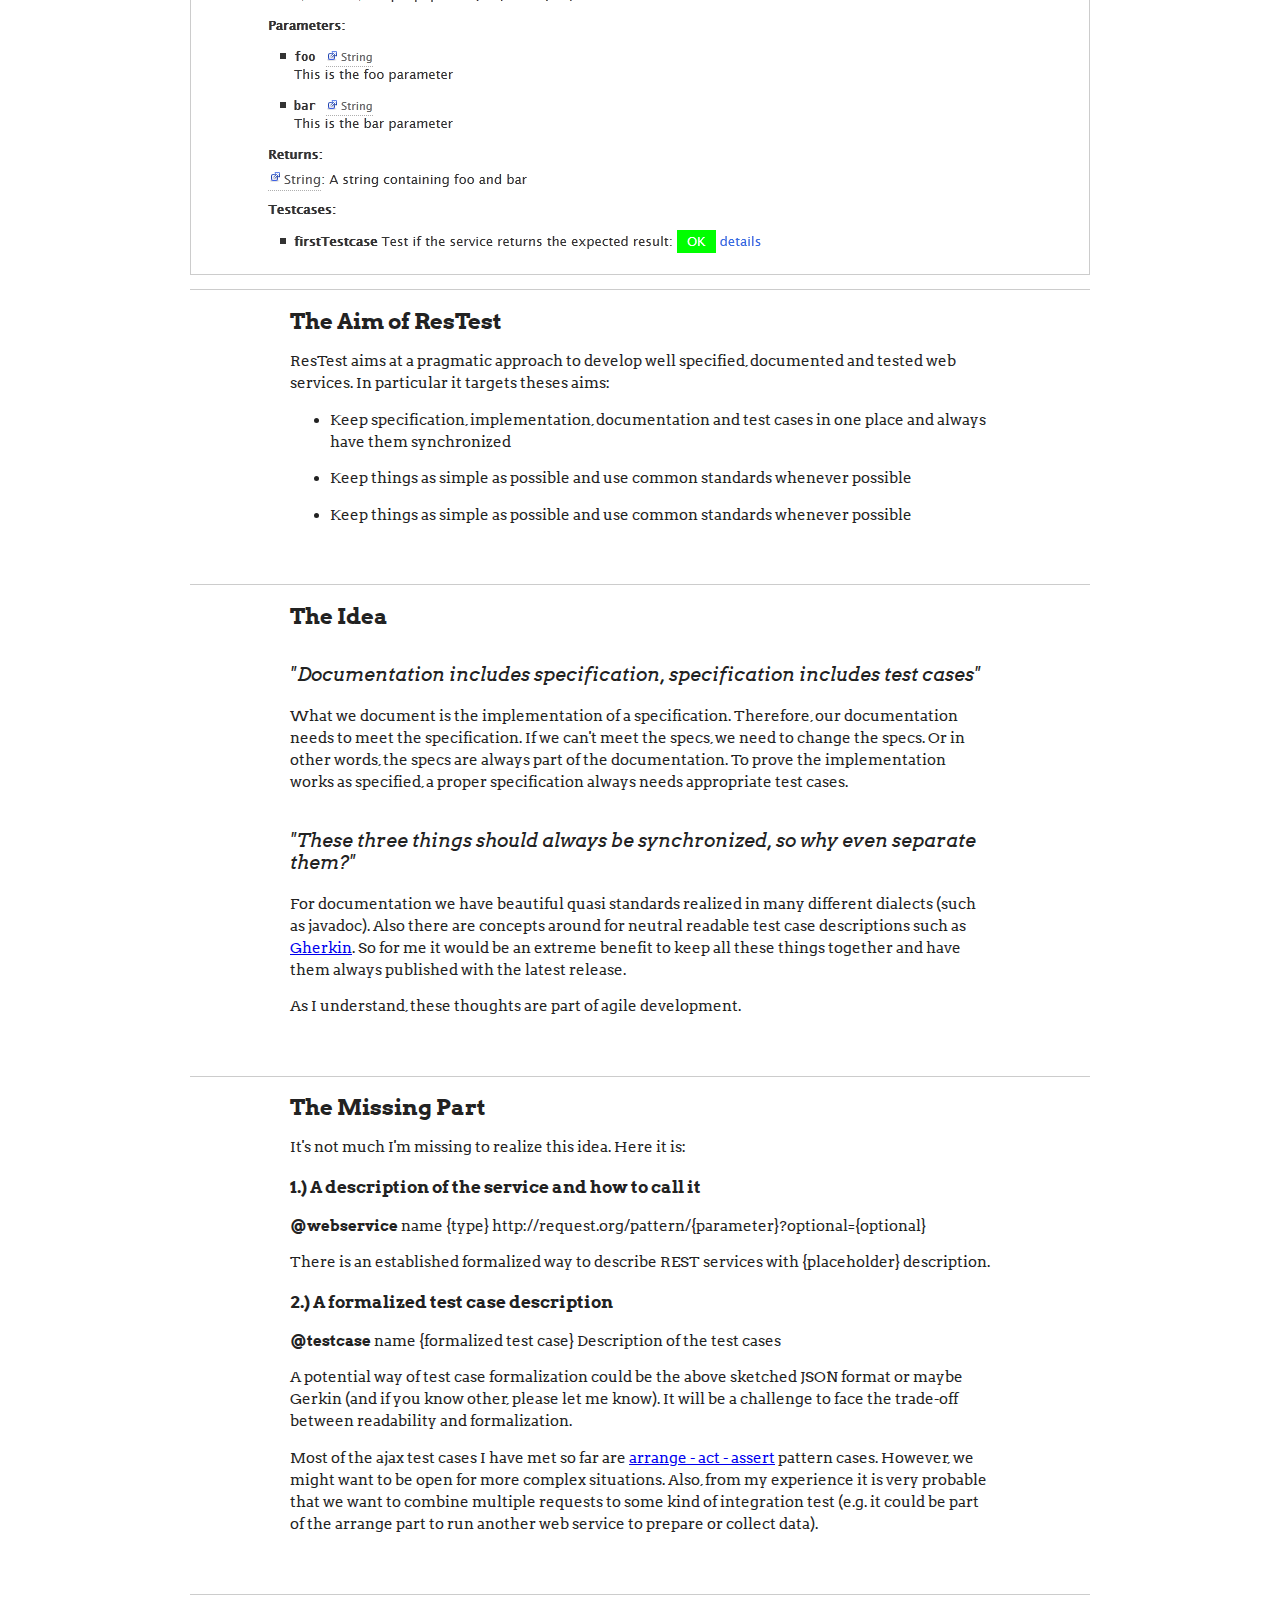
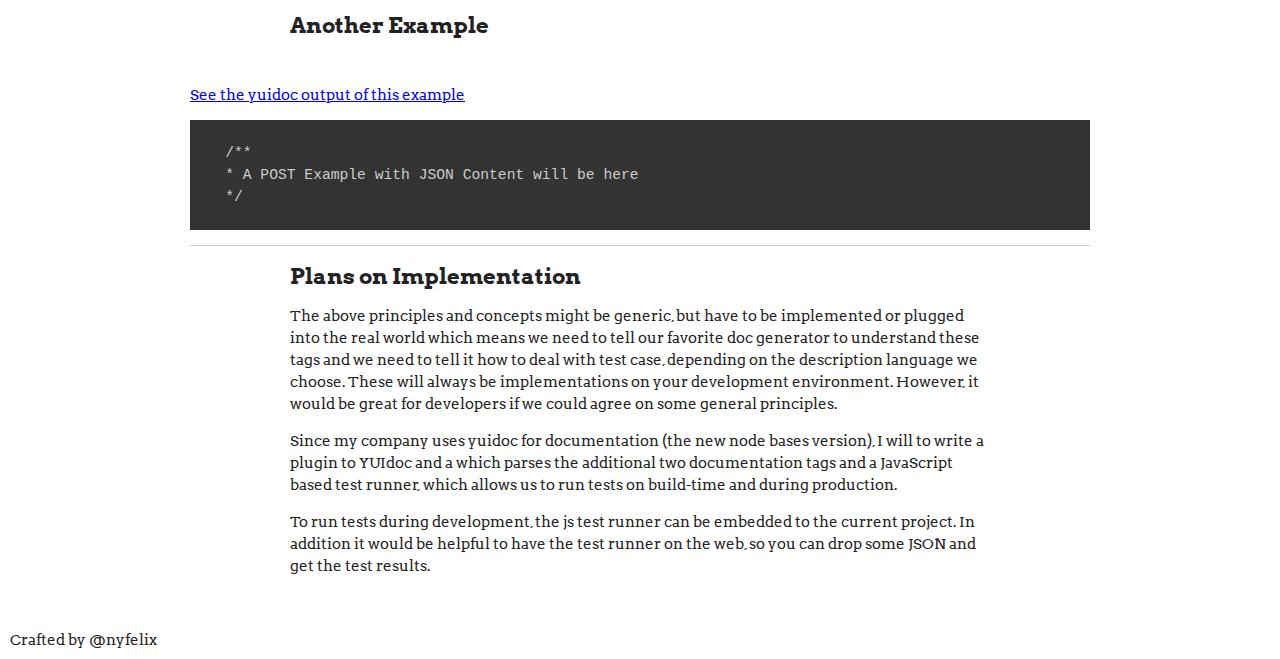
==== commit daff8d92: "updated example" ====
--- a/index.html
+++ b/index.html
@@ -52,6 +52,7 @@
 		<p class="highlight"><span class="indent">... wants to be straight forward</span></p>
 		<p class="highlight"><span class="indent">... is just a proposal looking for feedback</span></p>
 		<p>&nbsp;</p>
+                <hr>
                 <p class="highlight">ResTest commented code might look like this:</p>
 		<pre class="code">
 
@@ -127,7 +128,7 @@
                 There is an established formalized way to describe REST services with {placeholder} description.
 		<h3>2.) A formalized test case description</h3>
                 <p><strong>@testcase</strong> name {formalized test case} Description of the test cases</p>
-                <p>A potential way of test case formalization could be the above sketched JSON format or maybe Gerkin.
+                <p>A potential way of test case formalization could be the above sketched JSON format or maybe Gerkin (and if you know other, please let me know).
                     It will be a challenge to face the trade-off between readability and formalization.</p>
                 <p>Most of the ajax test cases I have met so far are <a href="http://c2.com/cgi/wiki?ArrangeActAssert">arrange - act - assert</a>
                 pattern cases. However, we might want to be open for more complex situations. Also, from my experience it is very probable that we
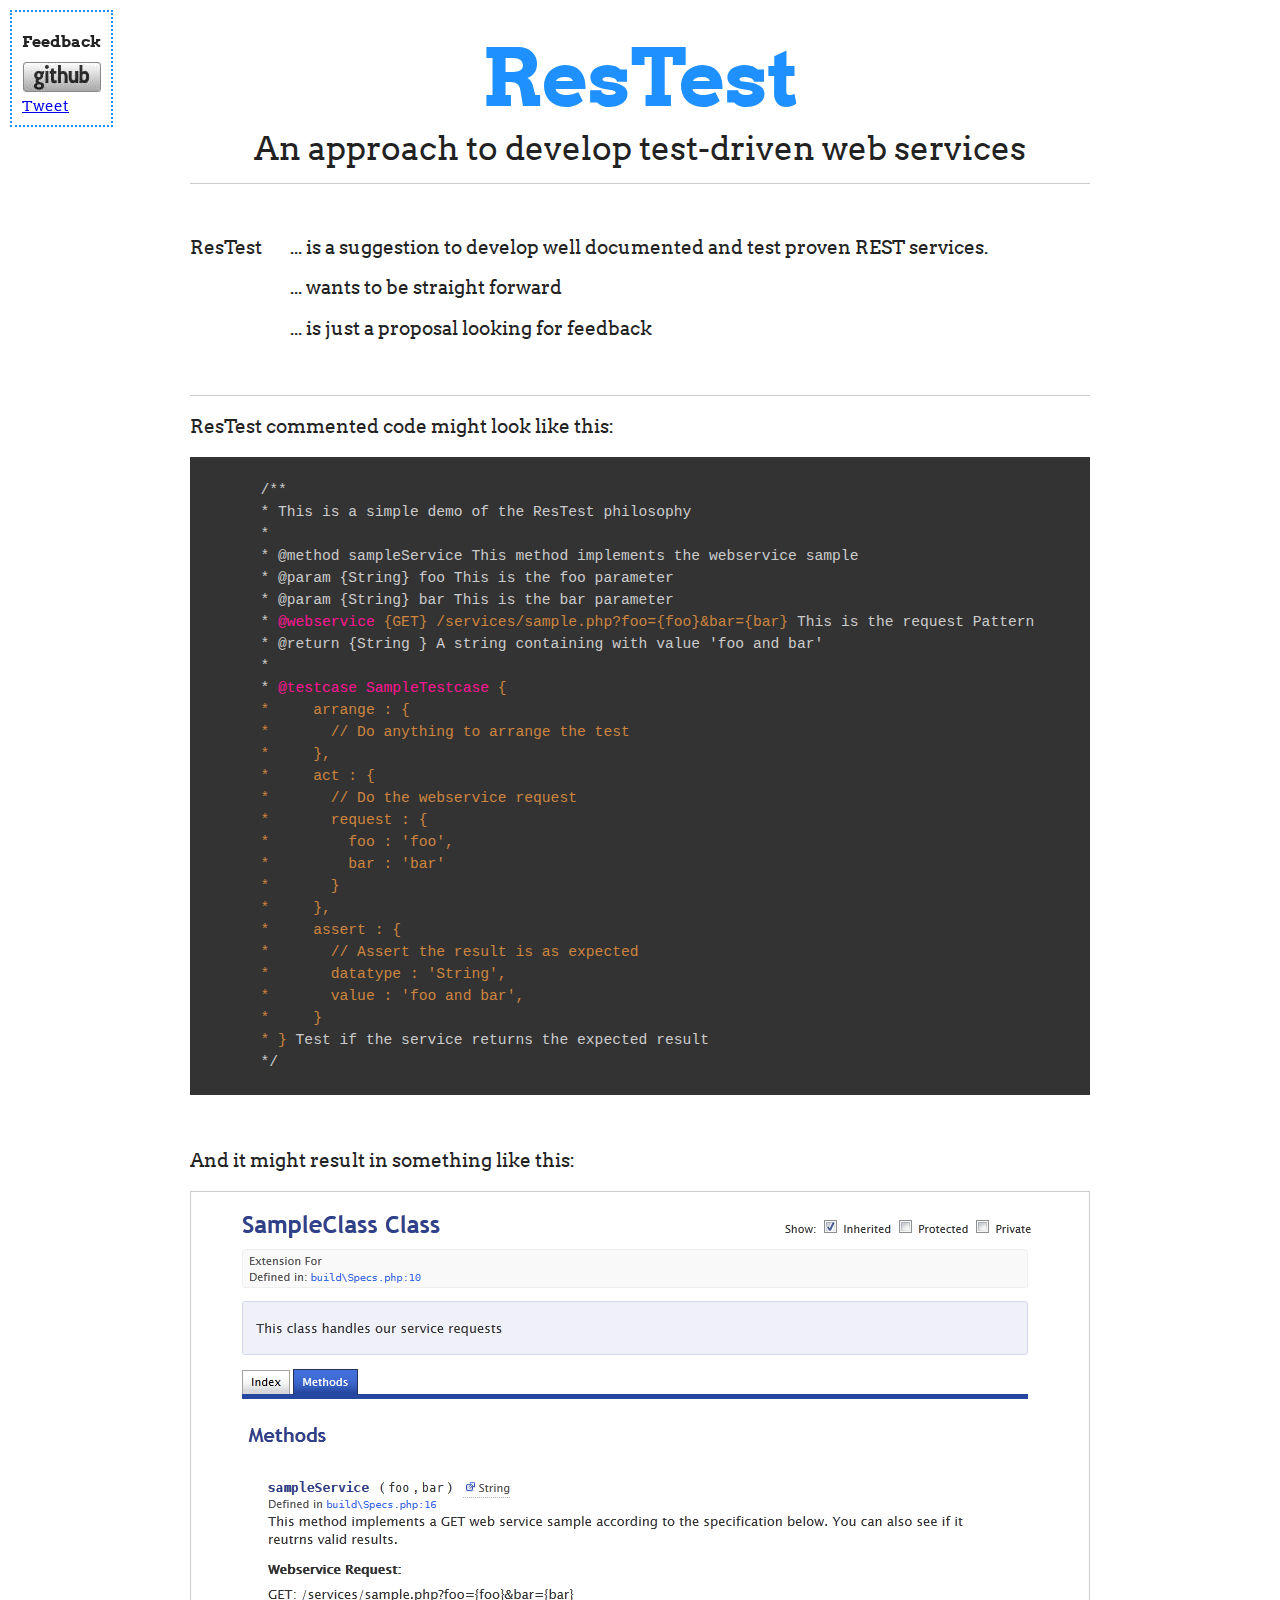
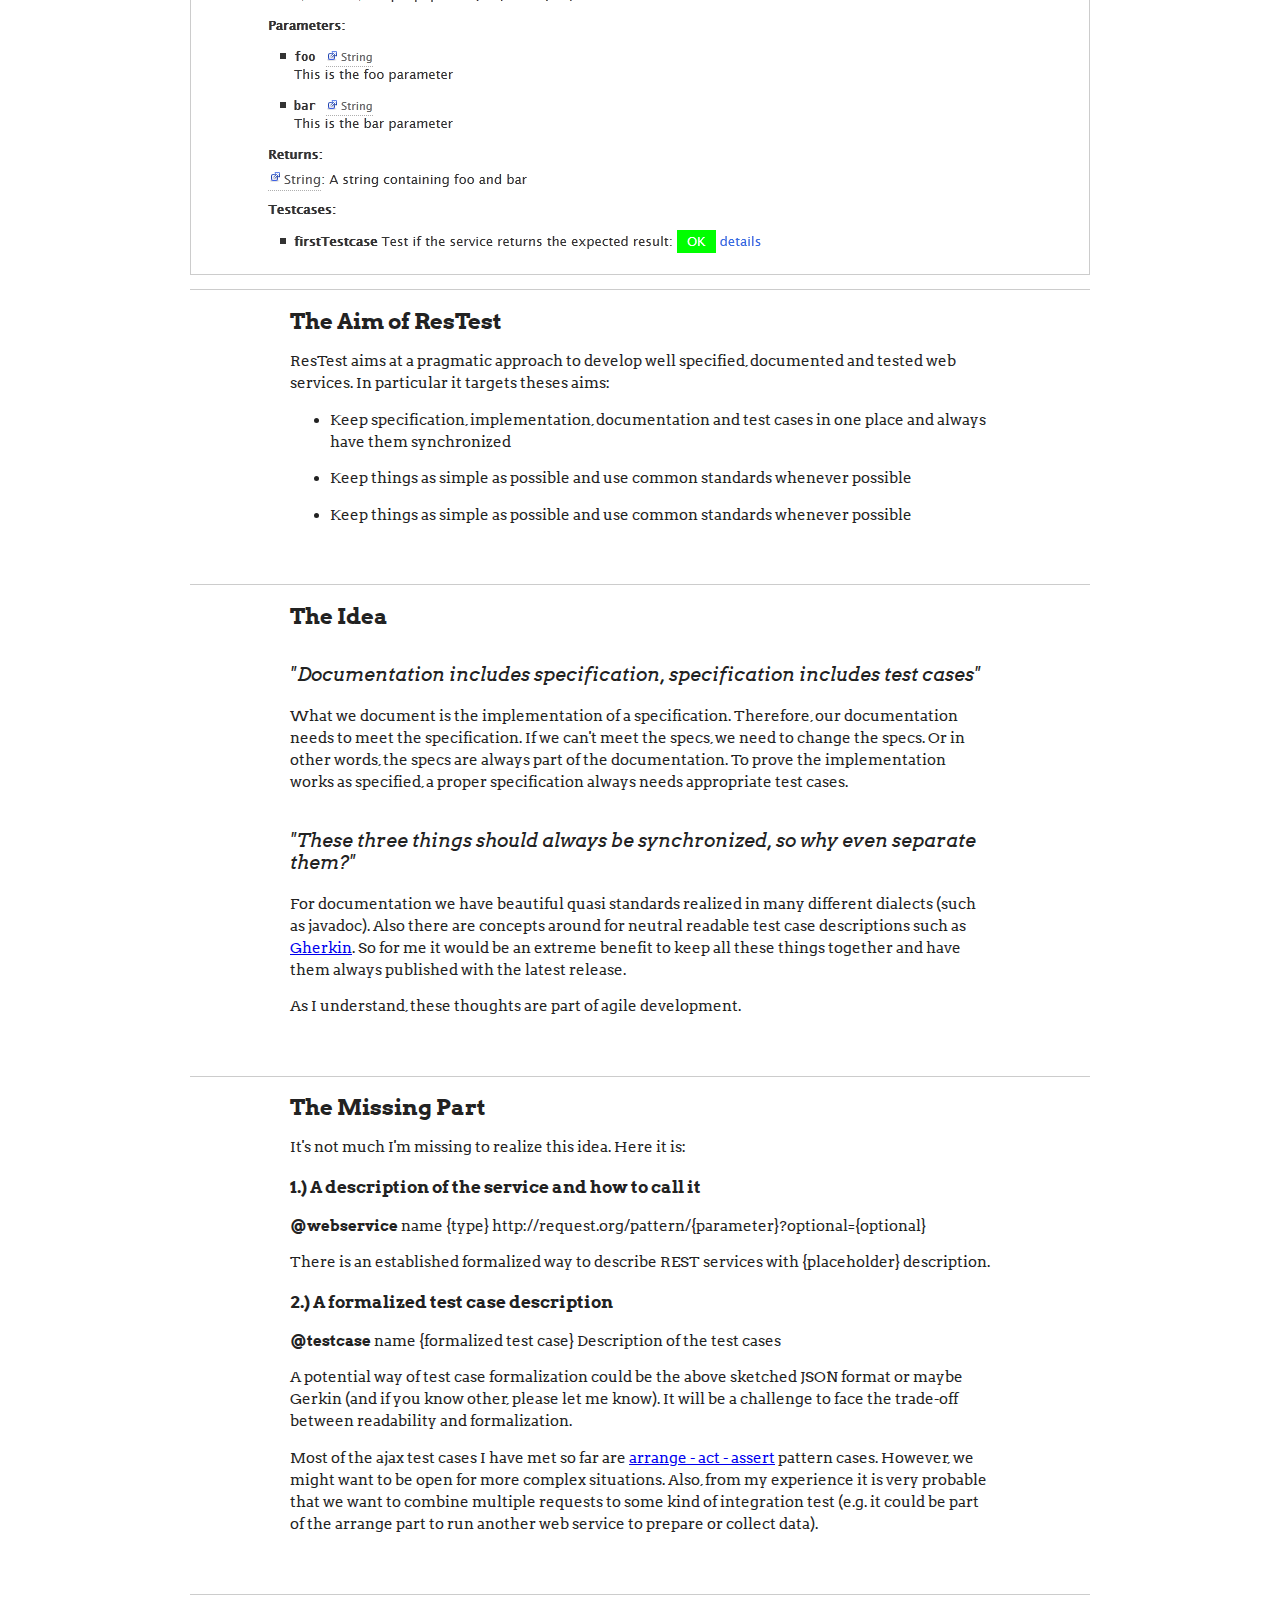
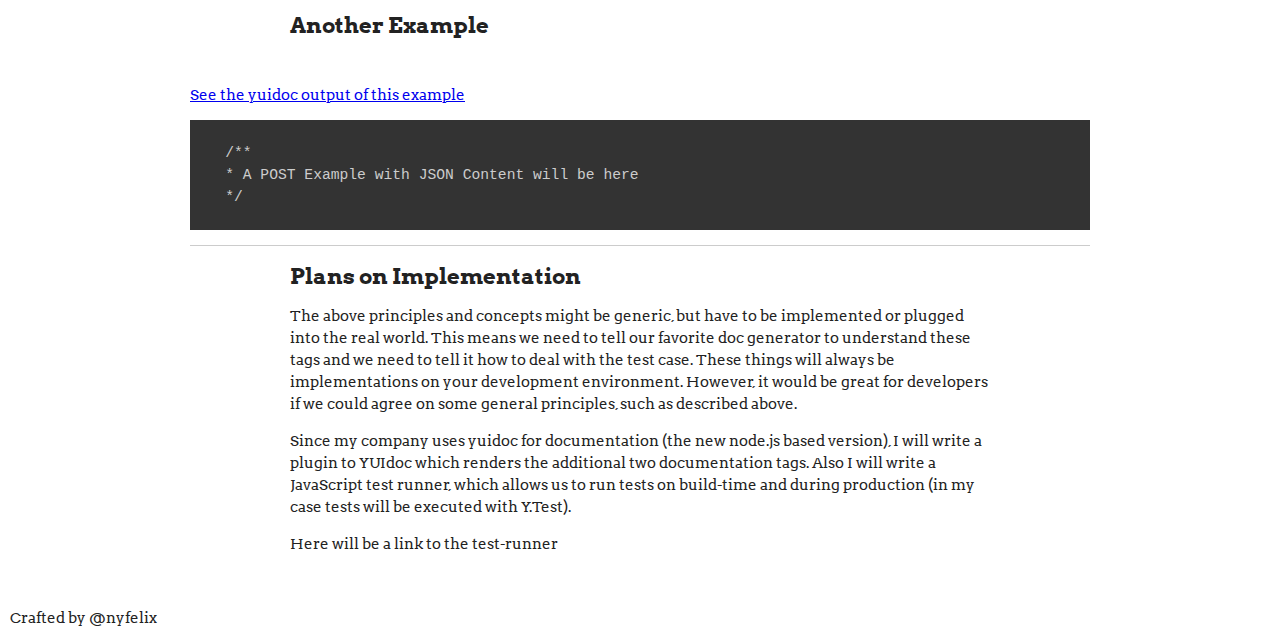
==== commit 8f27c633: "added feedback" ====
--- a/index.html
+++ b/index.html
@@ -41,14 +41,18 @@
         <div class="title-main">ResTest</div>
         <div class="title-slogan">An approach to develop test-driven web services</div>
         <hr>
-        <div id="feedback">
-        <a href="https://twitter.com/share" class="twitter-share-button" data-via="nyfelix" data-size="large" data-hashtags="restest">Tweet</a>
-        <script>!function(d,s,id){var js,fjs=d.getElementsByTagName(s)[0];if(!d.getElementById(id)){js=d.createElement(s);js.id=id;js.src="//platform.twitter.com/widgets.js";fjs.parentNode.insertBefore(js,fjs);}}(document,"script","twitter-wjs");</script>
-        </div>
+        <ul id="feedback">
+            <li><span class="highlight">Feedback </span></li>
+            <li><a href="https://github.com/nyfelix/restest/issues/1"><img src="img/github.jpg" alt="GitHub Issue 1"></a> </li>
+            <li id="twitter"><a href="https://twitter.com/share" class="twitter-share-button" data-via="nyfelix" data-size="large" data-hashtags="restest">Tweet</a>
+            <script>!function(d,s,id){var js,fjs=d.getElementsByTagName(s)[0];if(!d.getElementById(id)){js=d.createElement(s);js.id=id;js.src="//platform.twitter.com/widgets.js";fjs.parentNode.insertBefore(js,fjs);}}(document,"script","twitter-wjs");</script>
+            </li>            
+        </ul>
     </header>      
     <div id="main" role="main">
         <p>&nbsp;</p>
-        <div class="highlight"><div style="float: left;">ResTest</div><div class="indent">...is a suggestion to develop well documented and test proven REST services.</div></div>
+                <div class="highlight"><div style="float: left;">ResTest</div><div class="indent">
+                ... is a suggestion to develop well documented and test proven REST services.</div></div>
 		<p class="highlight"><span class="indent">... wants to be straight forward</span></p>
 		<p class="highlight"><span class="indent">... is just a proposal looking for feedback</span></p>
 		<p>&nbsp;</p>
@@ -150,16 +154,15 @@
 		<article>
 		<h2>Plans on Implementation</h2>
                 <p>The above principles and concepts might be generic, but have to be implemented or plugged into the
-                    real world which means we need to tell our favorite doc generator to understand these tags and we
-                    need to tell it how to deal with test case, depending on the description language we choose. These
-                    will always be implementations on your development environment. However, it would be great for
-                    developers if we could agree on some general principles.</p>
-		<p>Since my company uses yuidoc for documentation (the new node bases version), I will to write a
-                    plugin to YUIdoc and a which parses the additional two documentation tags and a JavaScript based
-                    test runner, which allows us to run tests on build-time and during production.</p>
-                <p>To run tests during development, the js test runner can be embedded to the current project. In
-                    addition it would be helpful to have the test runner on the web, so you can drop some JSON and
-                    get the test results.</p>
+                    real world. This means we need to tell our favorite doc generator to understand these tags and we
+                    need to tell it how to deal with the test case. These things will always be implementations on your
+                    development environment. However, it would be great for developers if we could agree on some general
+                    principles, such as described above.</p>
+		<p>Since my company uses yuidoc for documentation (the new node.js based version), I will write a
+                    plugin to YUIdoc which renders the additional two documentation tags. Also I will write a JavaScript
+                    test runner, which allows us to run tests on build-time and during production (in my case tests will be
+                    executed with Y.Test).</p>
+                <p>Here will be a link to the test-runner</p>
 		</article>
     </div>
     <footer>
--- a/css/style.css
+++ b/css/style.css
@@ -284,23 +284,39 @@
 }
 
 #feedback {
+    border: 2px dotted dodgerBlue;
+    left: 0;
+    margin: 10px;
+    padding: 10px;
     position: fixed;
-    top : 0px;
-    left : 0px;
-    margin: 10px;
-}
-
-
-#feedback {
-    position: fixed;
-    top : 0px;
-    left : 0px;
-    margin: 10px;
+    text-align: left;
+    top: 0;
+    list-style: none
+}
+
+#feedback li {
+    margin: 0;
+}
+
+#feedback .highlight {
+    font-size: 12pt;
+    font-weight: bold;
+    line-height: 30pt;
 }
 
 @media screen and (max-width: 1150px) {
     #feedback {
+        position: relative;        
+    }
+
+    #feedback li {
+        display: inline;
+        vertical-align : text-bottom;
+    }
+
+    #twitter {
         position: relative;
+        top: 8px;
     }
 }
 
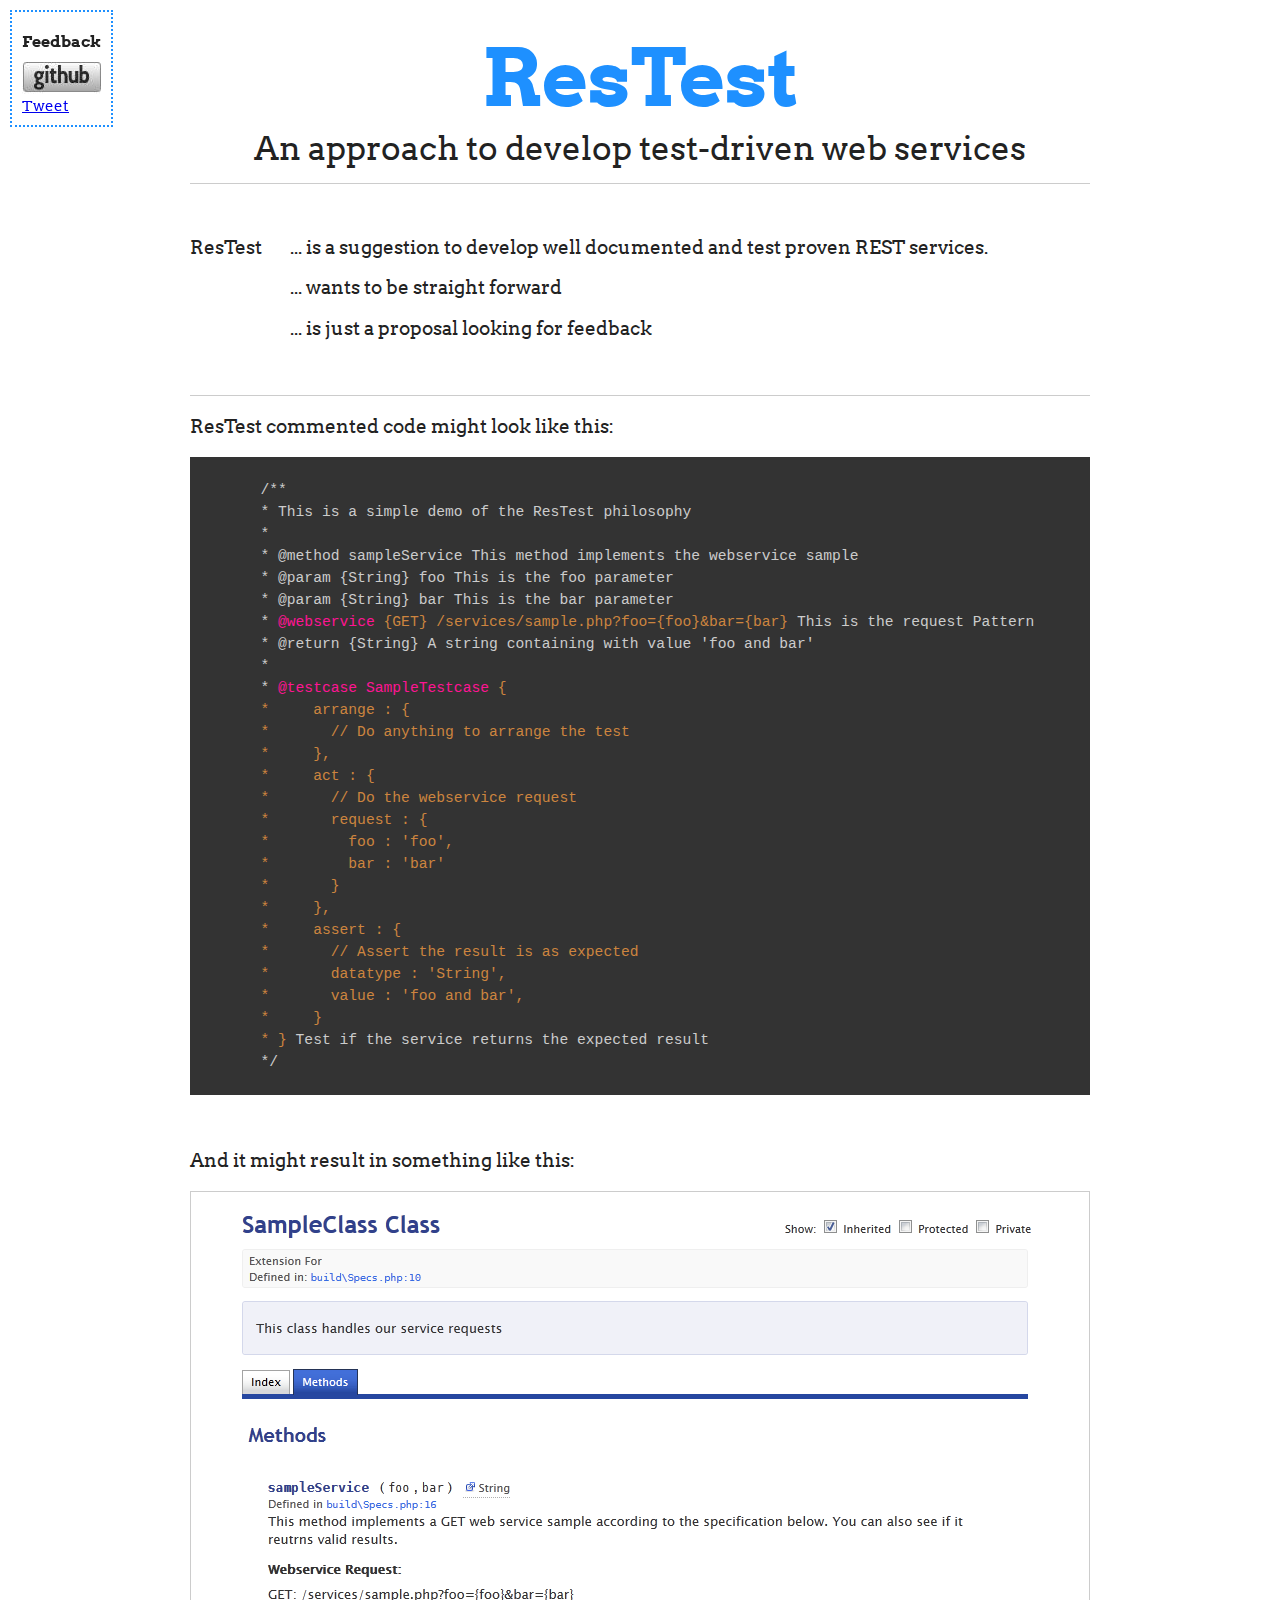
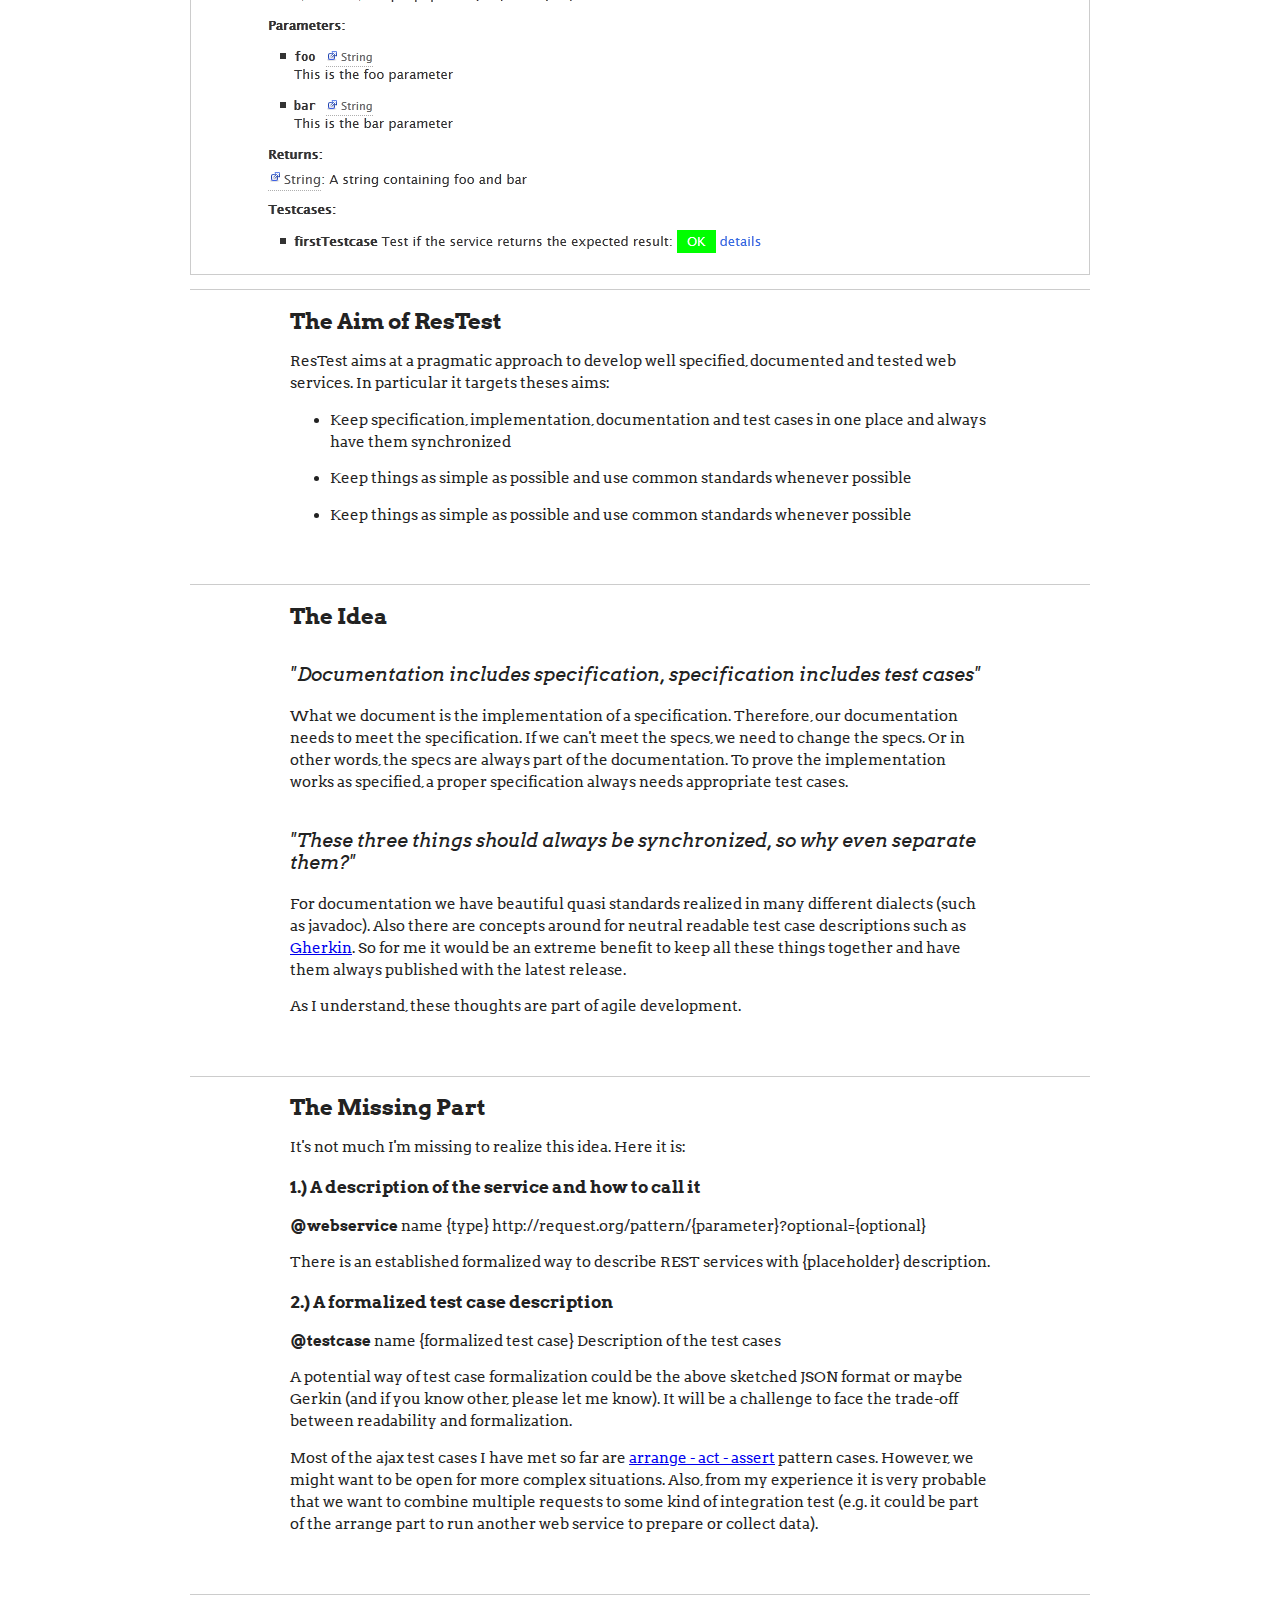
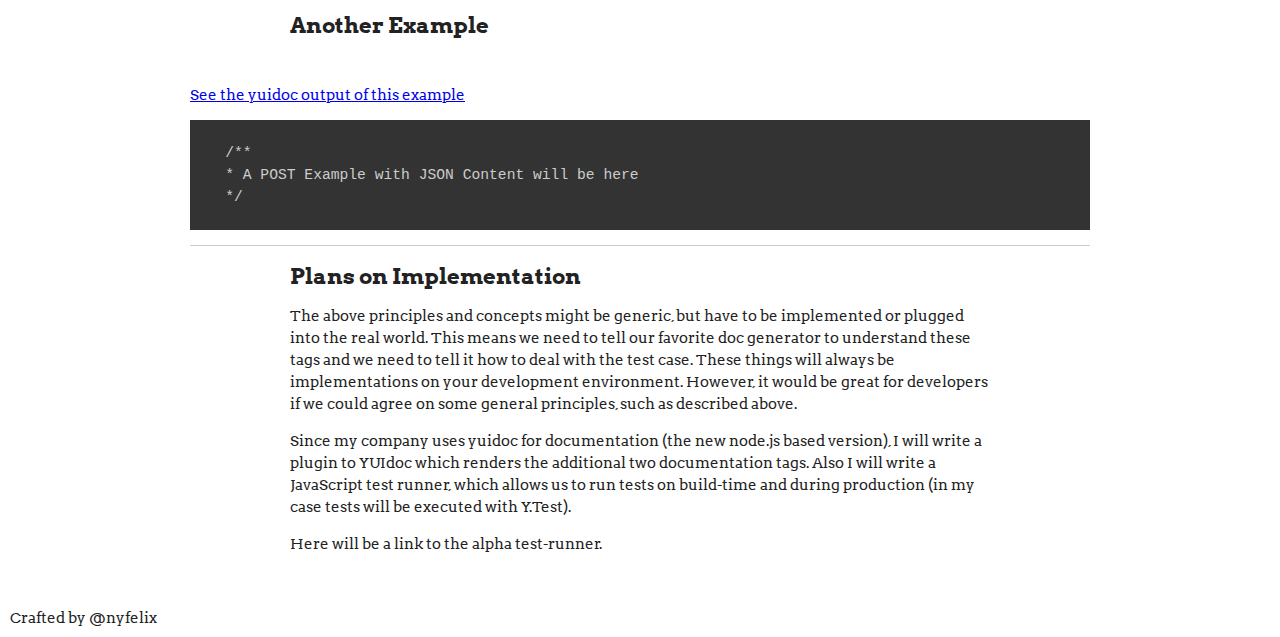
==== commit 358a4c97: "added feedback" ====
--- a/index.html
+++ b/index.html
@@ -67,7 +67,7 @@
 	* @param {String} foo This is the foo parameter
 	* @param {String} bar This is the bar parameter
 	* <span class="code-tag">@webservice </span><span class="code-values">{GET} /services/sample.php?foo={foo}&bar={bar}</span> This is the request Pattern
-	* @return {String } A string containing with value 'foo and bar'
+	* @return {String} A string containing with value 'foo and bar'
 	* 
 	* <span class="code-tag">@testcase SampleTestcase </span><span class="code-values">{
         *     arrange : {
@@ -162,7 +162,7 @@
                     plugin to YUIdoc which renders the additional two documentation tags. Also I will write a JavaScript
                     test runner, which allows us to run tests on build-time and during production (in my case tests will be
                     executed with Y.Test).</p>
-                <p>Here will be a link to the test-runner</p>
+                <p>Here will be a link to the alpha test-runner.</p>
 		</article>
     </div>
     <footer>
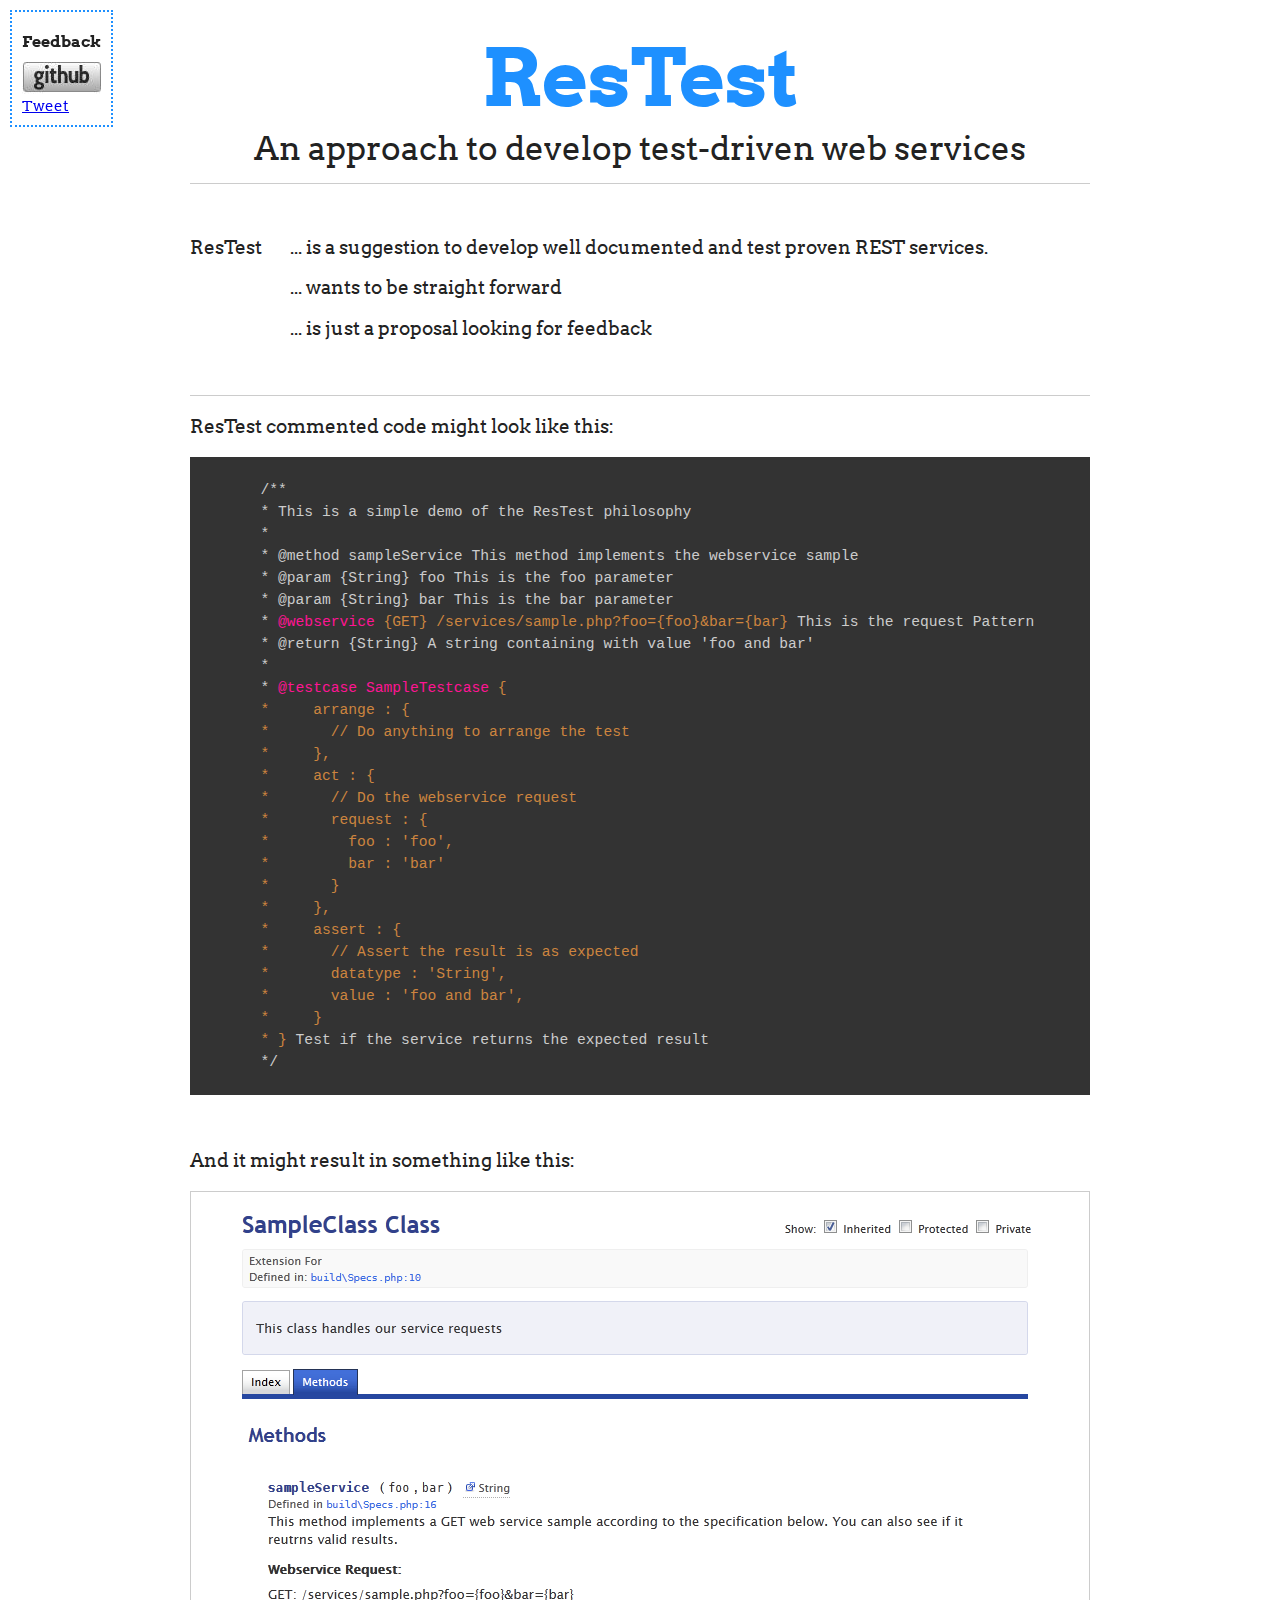
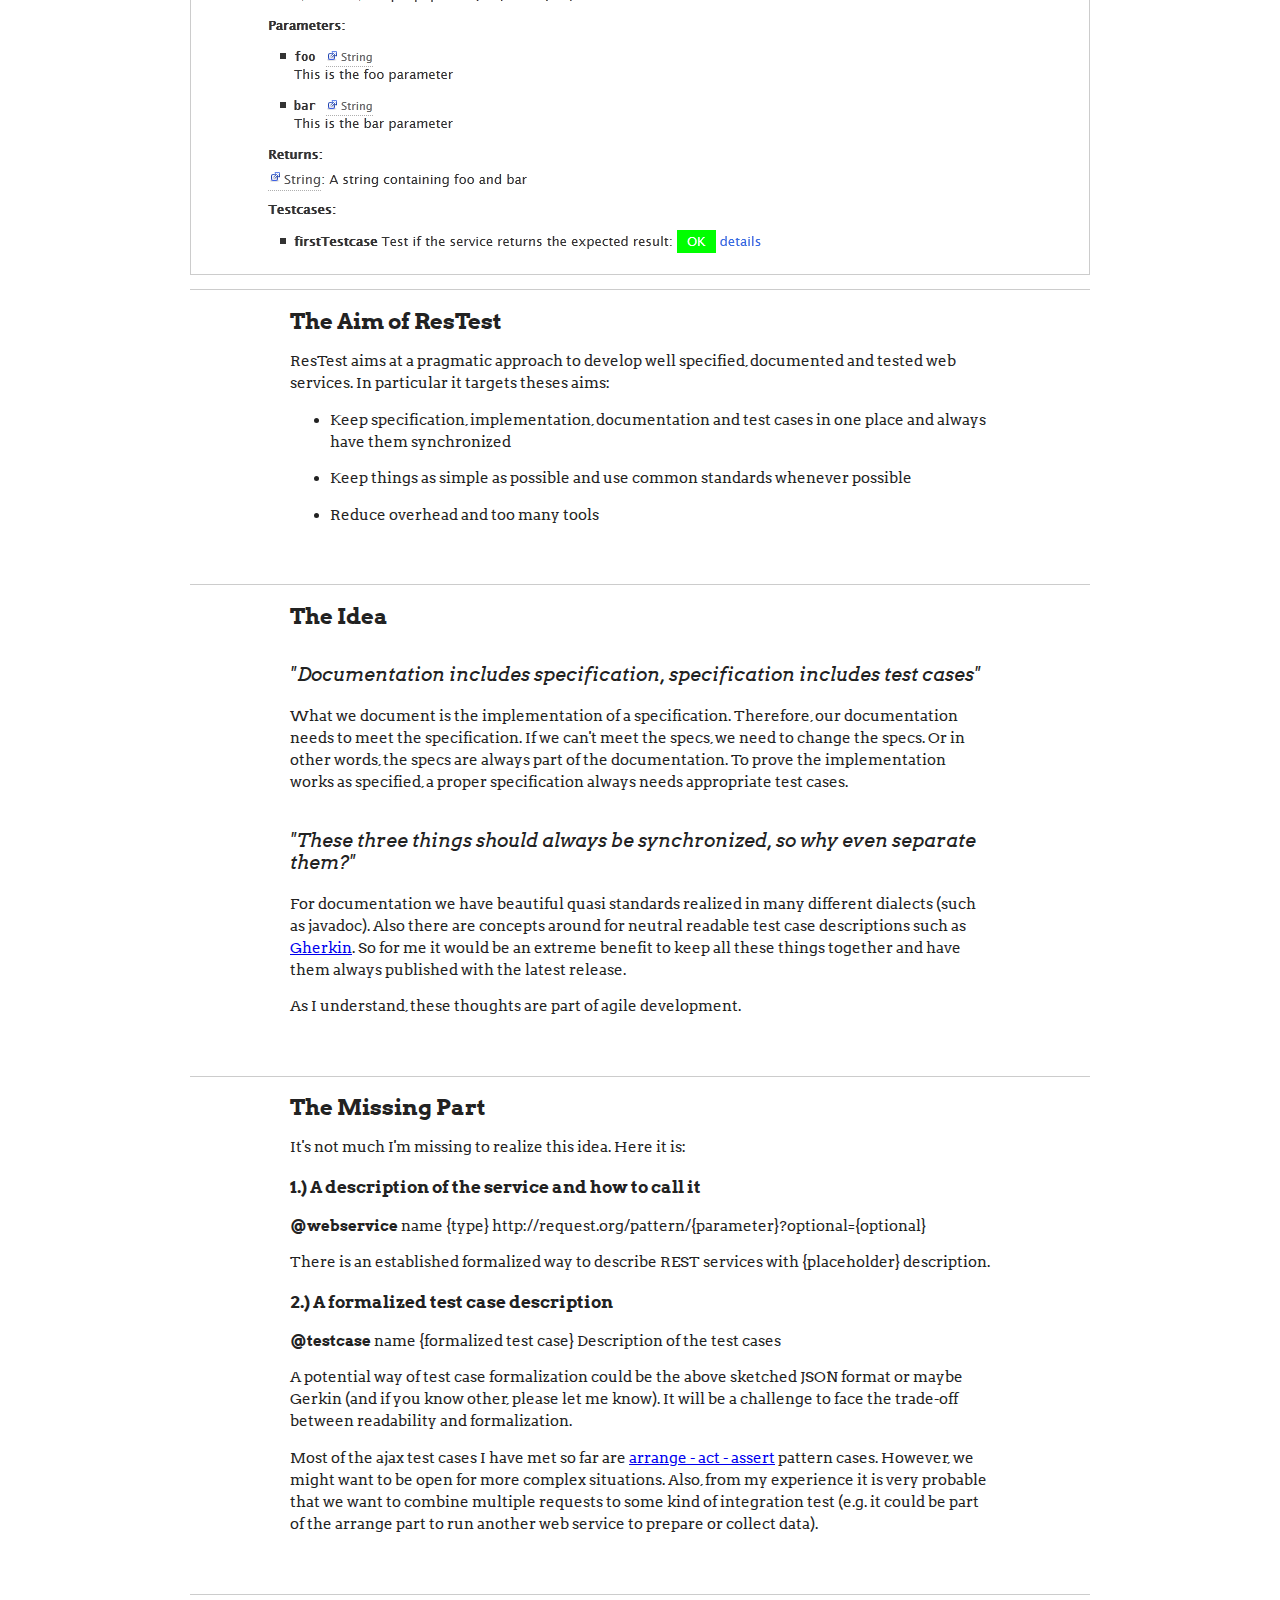
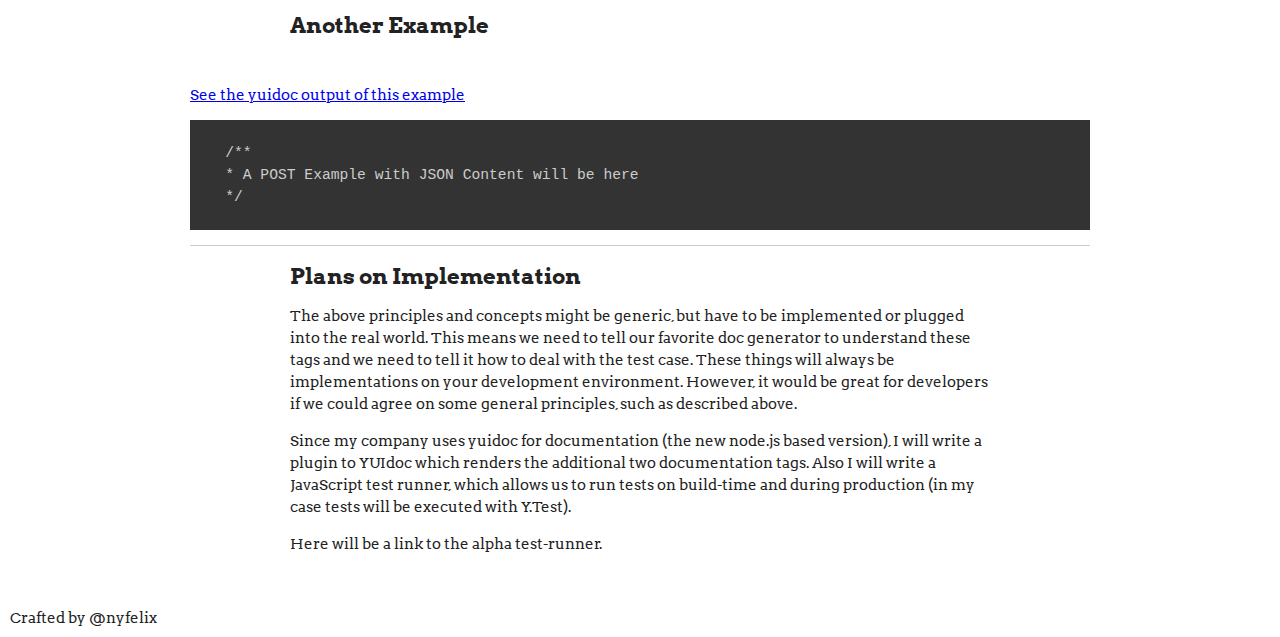
==== commit 8f0d28a5: "Minor corrections on text" ====
--- a/index.html
+++ b/index.html
@@ -96,10 +96,9 @@
 		<h2>The Aim of ResTest</h2>
 		<p>ResTest aims at a pragmatic approach to develop well specified, documented and tested web services. In particular it targets theses aims:</p>
 		<ul>
-		 <li>Keep specification, implementation, documentation and test cases in one place and always have them synchronized</li>
-		 <li>Keep things as simple as possible and use common standards whenever possible</li>
-		 <li>Keep things as simple as possible and use common standards whenever possible
-                 </li>
+		 <li>Keep specification, implementation, documentation and test cases in one place and always have them synchronized</li>		 
+                 <li>Keep things as simple as possible and use common standards whenever possible</li>
+                 <li>Reduce overhead and too many tools</li>
 		 </ul>
 		</article>
 		<hr>
